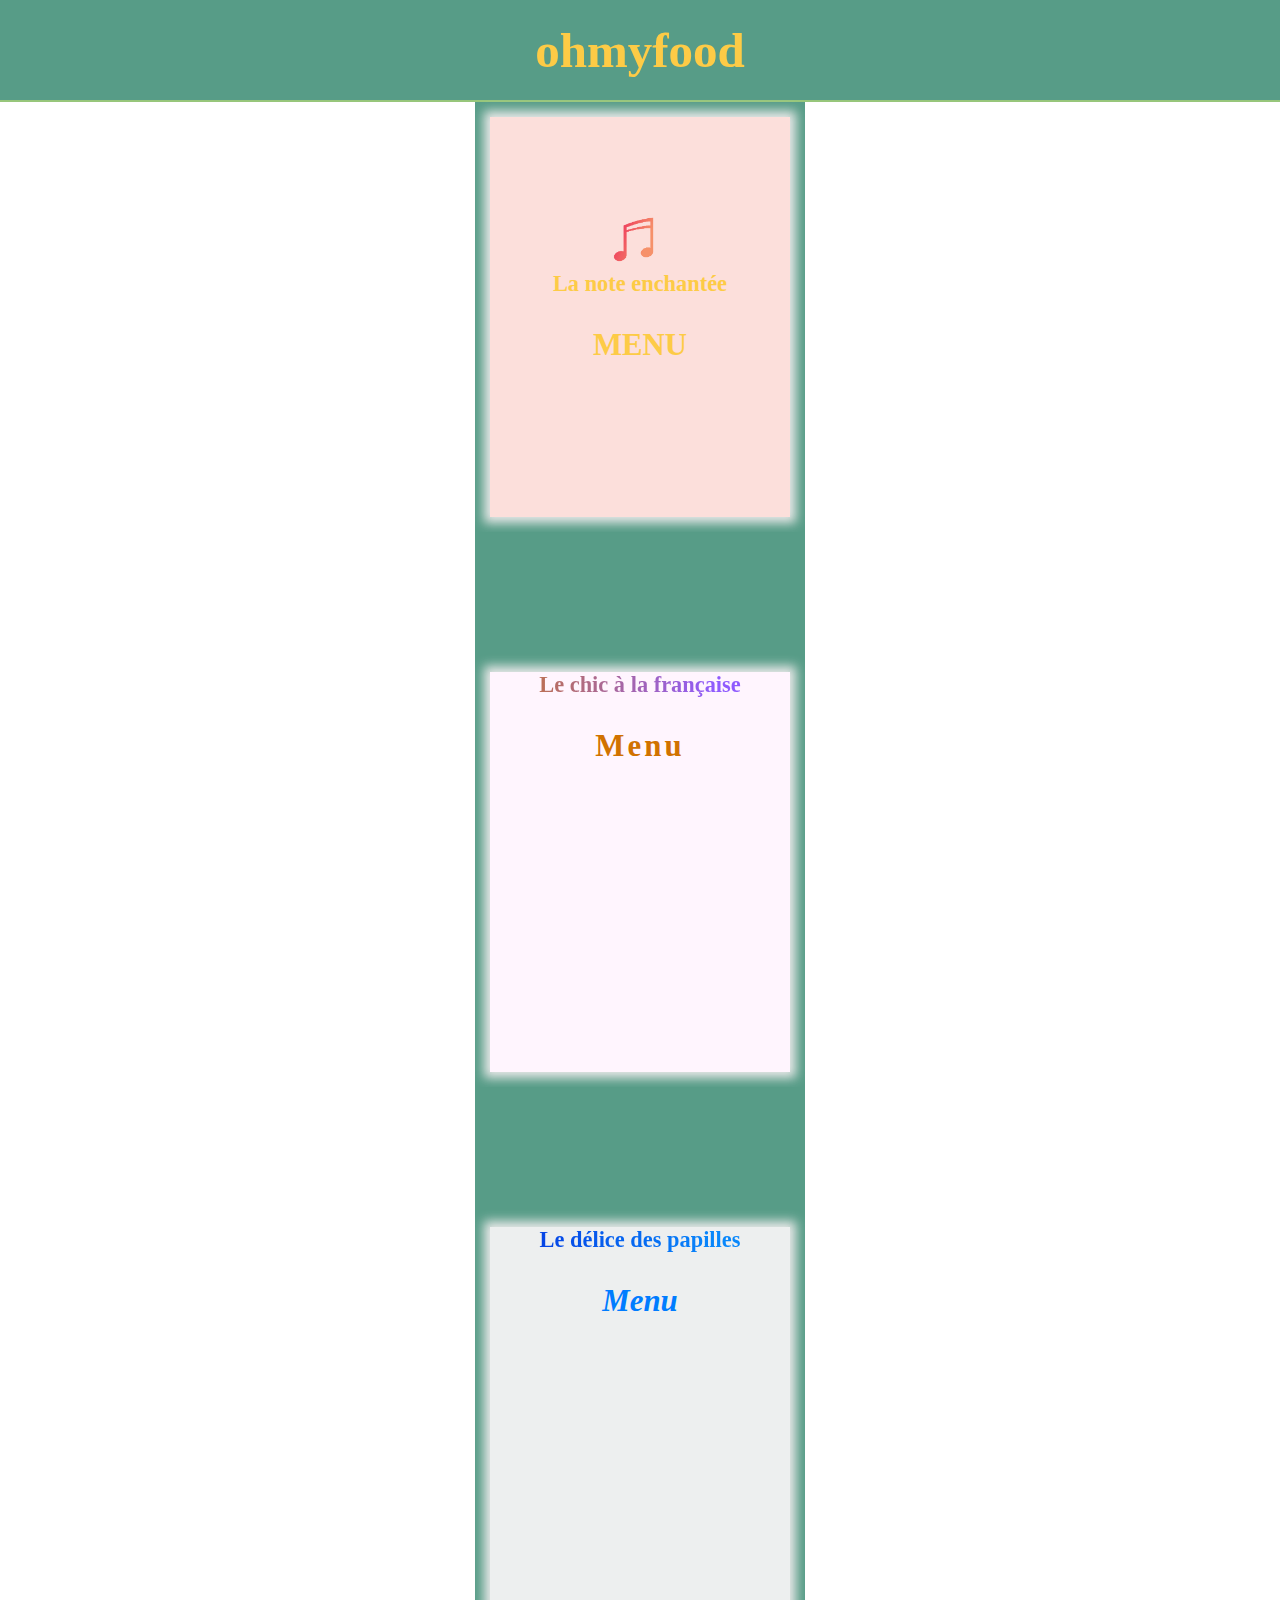
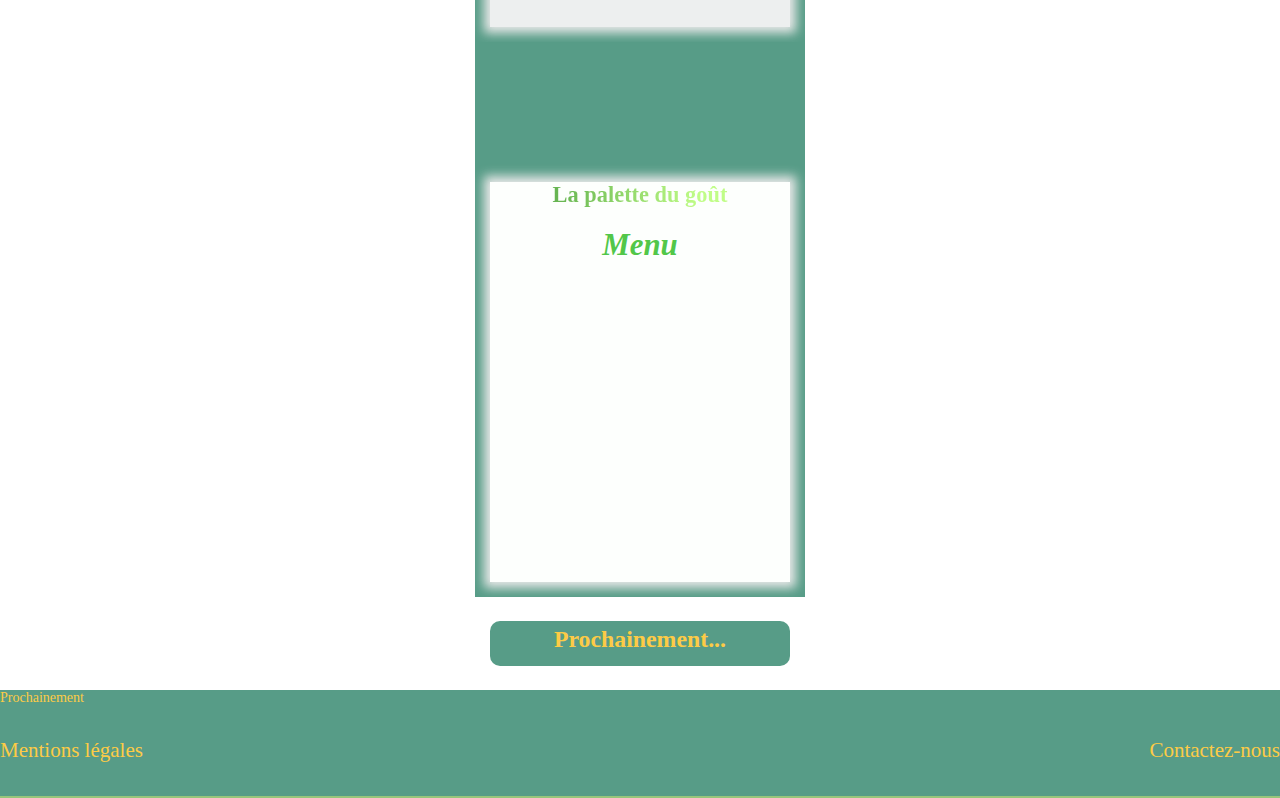
==== index.html @ a249e1d9 "update tag footer" ====
<!DOCTYPE html>

<html lang="fr">

    <head>
        <meta charset="utf-8">
        <meta name="description" content="site de référencement de restaurants Parisiens avec menus">
        <meta name="viewport" content="width=device-width, initial-scale=1.0">

        <title>OhMyFood</title>

        <link rel="stylesheet" href="https://cdnjs.cloudflare.com/ajax/libs/font-awesome/5.13.0/css/all.min.css">
        <link rel="stylesheet" href="css/style.css" />

    </head>

    <body>

        <header>
            <h1><a class="link_header_footer" href="index.html">ohmyfood</a></h1>
        </header>

        <main>
            <a class="box1" href="template/menu_lanote.html">
                <section class="menuslanote">
                    <div class="menu_transform">
                        <img class="image-note" src="images/note.png" alt="image d'une note de musique">
                        <h2 class="titlelanote">La note enchantée</h2>
                        <h3 class="title-menulanote">MENU</h3>
                    </div>
                </section>
            </a>

            <a class="box2" href="template/menu_lechicàlafrançaise.html">
                <section class="menuslechic">
                    <div class="menu_transform">
                        <h2 class="titlelechic">Le chic à la française</h2>
                        <h3 class="title-menulechic">Menu</h3>
                    </div>
                </section>
            </a>

            <a class="box3" href="template/menu_ledélicedespapilles.html">
                <section class="menuslesdélices">
                    <div class="menu_transform">
                        <h2 class="titleledélice">Le délice des papilles</h2>
                        <h3 class="title-menuledélice">Menu</h3>
                    </div>
                </section>
            </a>

            <a class="box4" href="template/menu_lapalettedugoût.html">
                <section class="menuslapalette">
                    <div class="menu_transform">
                        <h2 class="titlelapalette">La palette du goût</h2>
                        <h3 class="title-menulapalette">Menu</h3>
                    </div>
                </section>
            </a>


        </main>

        <section class="boxsoon">
            <h3 class="soon">Prochainement...</h3>
        </section>

        <a class="button" href=Prochainement...>Prochainement</a>


        <footer>
            <a class="link_header_footer" href="mentions_legales.html" target="_blank">Mentions légales</a>
            <a class="link_header_footer" href="mailto:contact@ohmyfood.com">Contactez-nous</a>
        </footer>

    </body>
</html>
---- css/style.css ----
html {
    margin: 0;
    padding: 0;
    font-size: .625em;
    font-size: calc(1em * .625);
    background-color: #ffffff;
}

body {
    display: flex;
    flex-direction: column;
    font-size: 1.4em; /* base font-size equivalent Ã  "14px"*/
    margin: 0;
    padding: 0;
}

header,
footer,
a,
.soon {
    background-color: #579c87;
    color: #fdcb46;
    font-family: "Montserrat";
    text-decoration: none;
}

header {
    display: flex;
    flex-direction: row;
    justify-content: center;
    align-items: center;
    border-bottom: #97c67b solid 2px;
    width: 100%;
    height: 100px;
}

h1 {
    font-size: 3.5em;
}

main {
    display: flex;
    flex-direction: column;
    align-items: center;
    text-align: center;
}

.menuslanote {
    box-shadow: 0 0 10px 6px #e8e8e8;
    margin: 15px;
    width: 300px;
    height: 400px;
    background-color: #fcdfdb;
    text-color: black;
    font-family: "Kalam", cursive;
}

.image-note {
    margin-top: 90px;
    width:80px;
    height:60px;
}

.titlelanote {
    margin-top: 0;
    font-family: "Devonshire", cursive;
    font-size: 1.6em;
}

.title-menulanote  {
    font-size: 2.2em;
}

.menuslechic {
    box-shadow: 0 0 10px 6px #e8e8e8;
    margin: 15px;
    width: 300px;
    height: 400px;
    background-color: #fff5fe;
    text-color: #c77412;
}
.titlelechic{
    margin-top: 140px;
    margin-bottom: 20px;
    font-family: "Croissant One", cursive;
    background: linear-gradient(to right, #c77529 0%, #8f5bfe 75%);
    -webkit-background-clip: text;
    -webkit-text-fill-color: transparent;
    font-size: 1.6em;
}

.title-menulechic{
    font-family: "Playfair Display", serif;
    color: #d17200;
    letter-spacing: 0.1em;
    font-size: 2.2em;
}

.menuslesdélices {
    box-shadow: 0 0 10px 6px #e8e8e8;
    margin: 15px;
    width: 300px;
    height: 400px;
    background-color: #edefef;
    text-color: #0887fb;
}

.titleledélice{
    margin-top: 140px;
    margin-bottom: 20px;
    font-family: "Parisienne", cursive;
    background: linear-gradient(to right, #0431df 0%, #0887fb 75%);
    -webkit-background-clip: text;
    -webkit-text-fill-color: transparent;
    font-size: 1.6em;
}

.title-menuledélice{
    font-family: "Patrick Hand", cursive;
    color: #007cff;
    font-style: italic;
    font-size: 2.2em;
}

.menuslapalette{
    margin: 15px;
    box-shadow: 0 0 10px 6px #e8e8e8;
    width: 300px;
    height: 400px;
    background-color: #fdfffd;
    text-color: #72bf56;
}
.titlelapalette{
    margin-top: 140px;
    margin-bottom: 20px;
    font-family: "Kaushan Script", cursive;
    background: linear-gradient(to right, #3d9339 0%, #c0fd87 70%);
    -webkit-background-clip: text;
    -webkit-text-fill-color: transparent;
    font-size: 1.6em;
}

.title-menulapalette{
    font-family: "Patrick Hand", cursive;
    color: #52c749;
    font-style: italic;
    font-size: 2.2em;
    margin-top: 0;
}
.boxsoon{
    display: flex;
    flex-direction: row;
    align-self: center;
}
.soon{
    display: flex;
    flex-direction: column;
    align-items: center;
    padding-top: 5px;
    width: 300px;
    height: 40px;
    border-radius: 10px;
    font-size: 1.7em;
}

footer {
    display: flex;
    justify-content: space-between;
    align-items: center;
    position: static;
    bottom: 0;
    font-size: 1.5em;
    width: 100%;
    height: 10vh;
    border-bottom: #97c67b solid 2px;
}

/*Small devices (landscape phones, 576px and up)
@media screen and (min-width: 576px) {

    main {
        display: flex;
        flex-flow: row wrap;
        flex-direction: row;
        align-items: center;
        justify-content: space-between;
        margin: 20px 400px
    }
}
*/
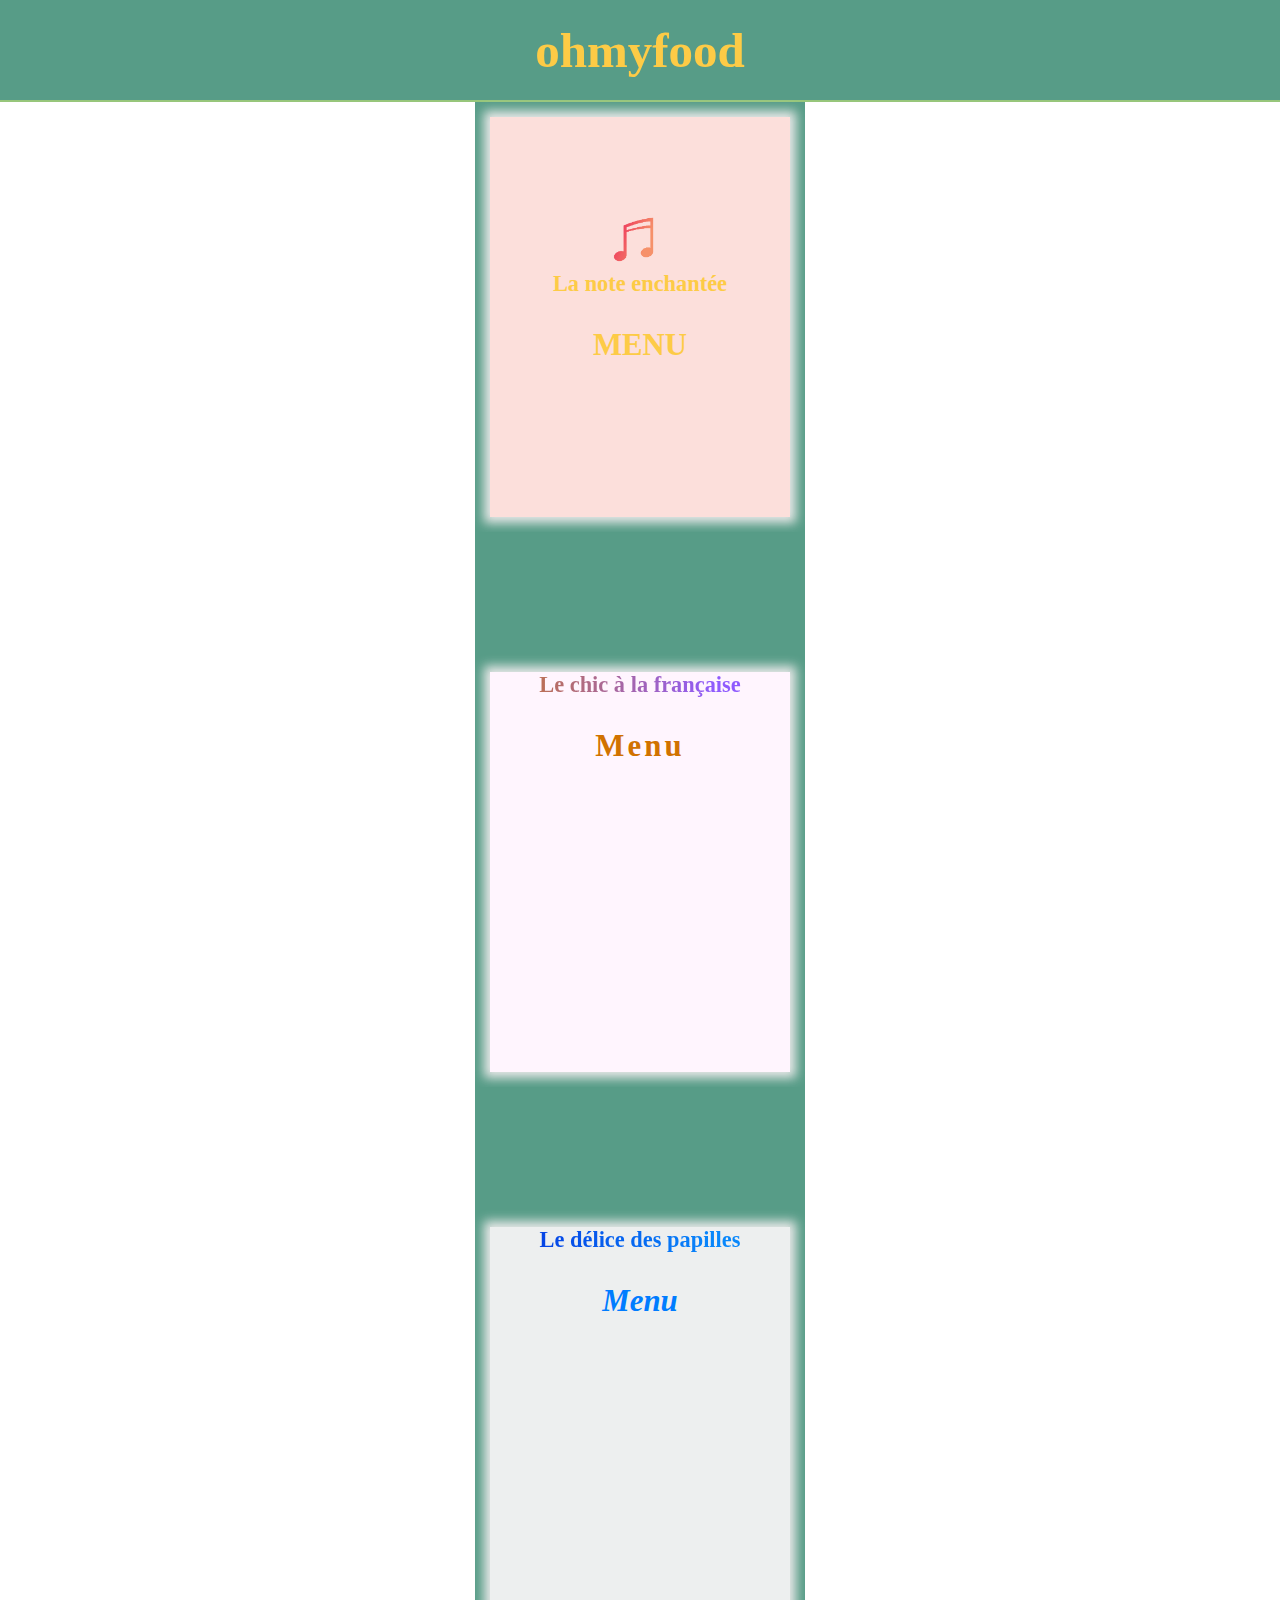
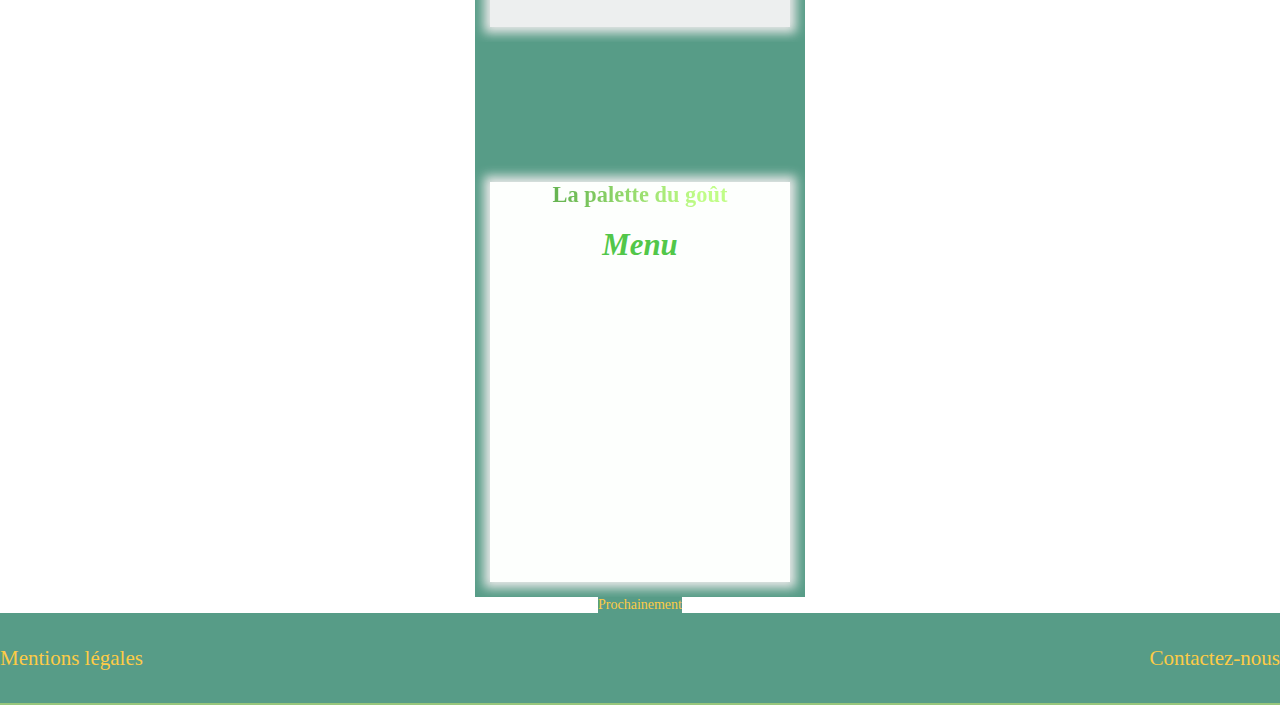
==== commit feccdd1a: "update main" ====
--- a/index.html
+++ b/index.html
@@ -59,14 +59,11 @@
             </a>
 
 
-        </main>
 
-        <section class="boxsoon">
-            <h3 class="soon">Prochainement...</h3>
-        </section>
 
         <a class="button" href=Prochainement...>Prochainement</a>
 
+        </main>
 
         <footer>
             <a class="link_header_footer" href="mentions_legales.html" target="_blank">Mentions légales</a>
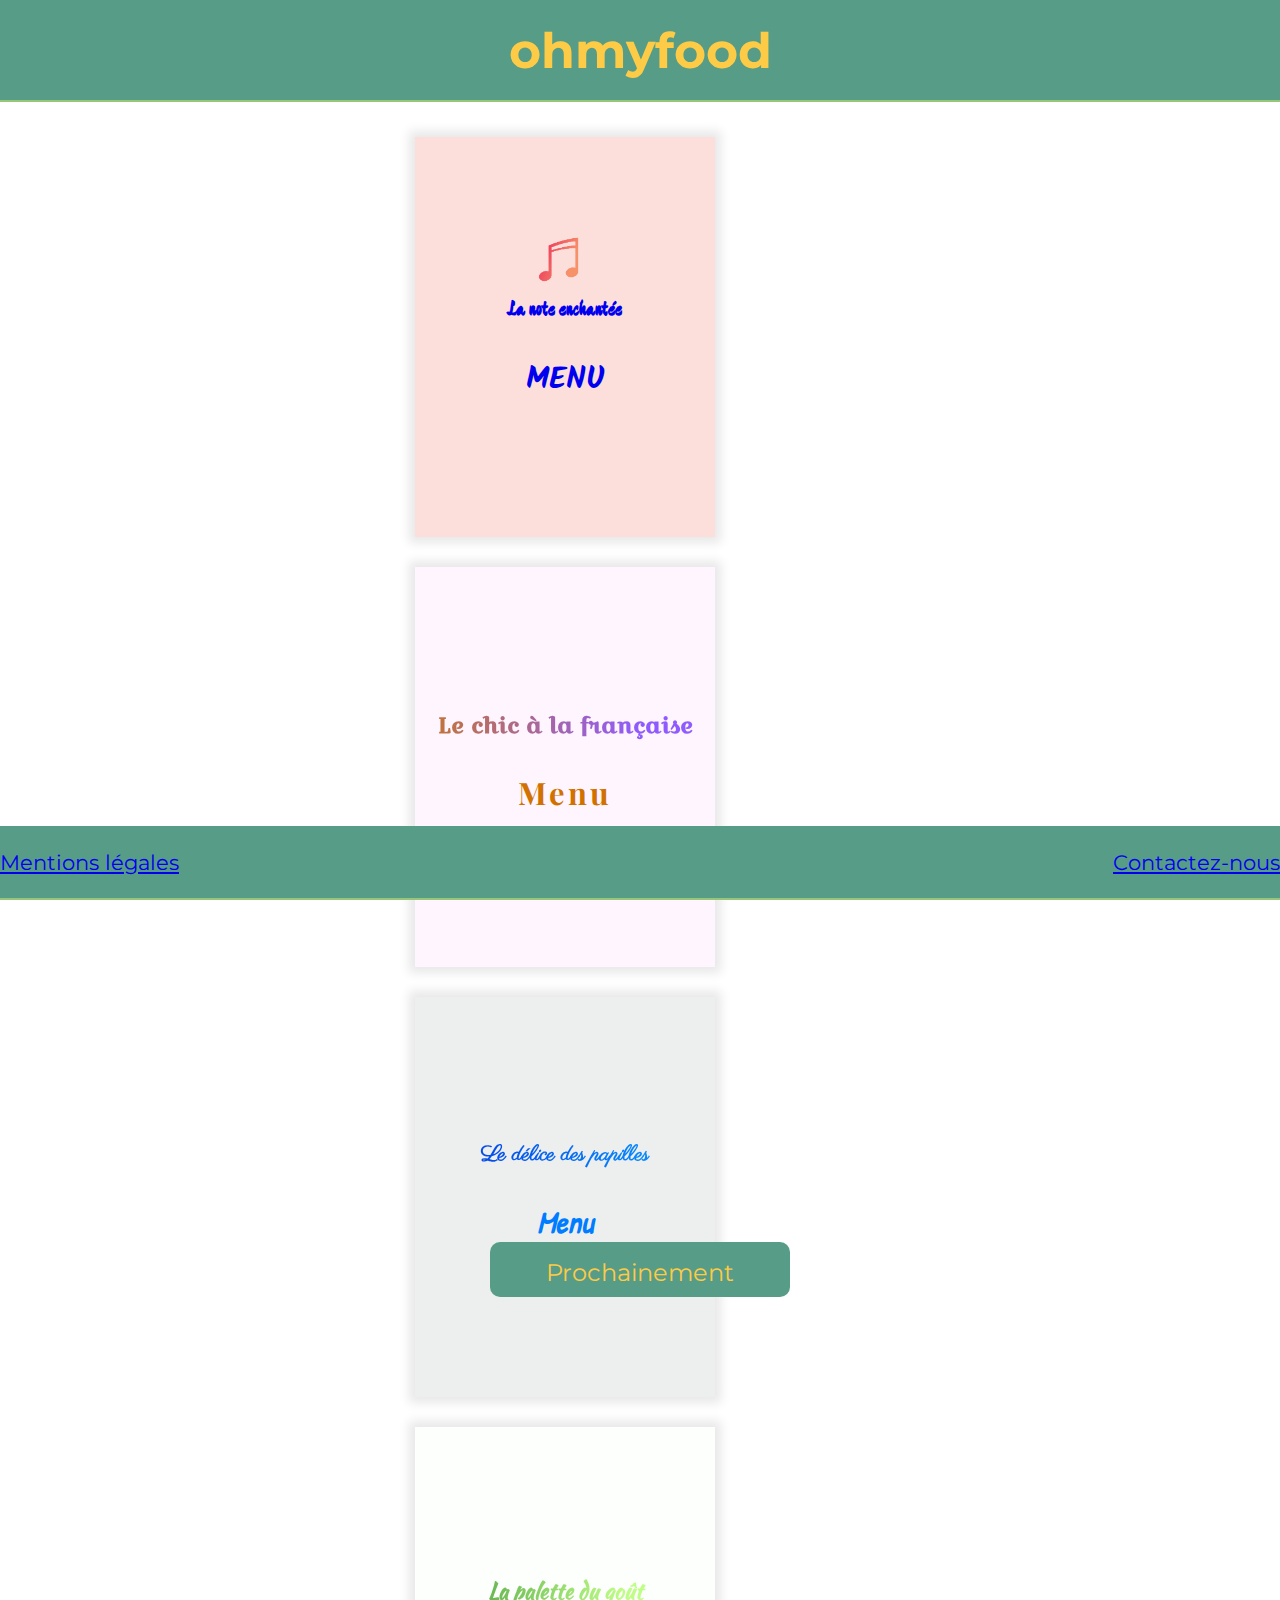
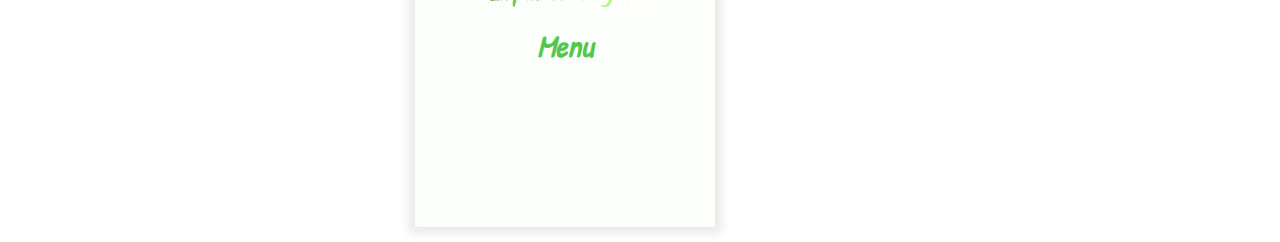
==== commit 27df5671: "update layout index" ====
--- a/index.html
+++ b/index.html
@@ -58,16 +58,13 @@
                 </section>
             </a>
 
-
-
-
-        <a class="button" href=Prochainement...>Prochainement</a>
-
         </main>
 
+            <a class="button" href=Prochainement...>Prochainement</a>
+
         <footer>
-            <a class="link_header_footer" href="mentions_legales.html" target="_blank">Mentions légales</a>
-            <a class="link_header_footer" href="mailto:contact@ohmyfood.com">Contactez-nous</a>
+            <a class="link-footer" href="template/mention_legales.html" target="_blank">Mentions légales</a>
+            <a class="link-footer" href="mailto:contact@ohmyfood.com">Contactez-nous</a>
         </footer>
 
     </body>
--- a/css/style.css
+++ b/css/style.css
@@ -1,3 +1,14 @@
+@import url("https://fonts.googleapis.com/css2?family=Devonshire&display=swap");
+@import url("https://fonts.googleapis.com/css2?family=Itim&display=swap");
+@import url("https://fonts.googleapis.com/css2?family=Padauk:wght@400;700&display=swap");
+@import url("https://fonts.googleapis.com/css2?family=Montserrat:wght@500&display=swap");
+@import url("https://fonts.googleapis.com/css2?family=Croissant+One&display=swap");
+@import url("https://fonts.googleapis.com/css2?family=Playfair+Display:wght@700&display=swap");
+@import url("https://fonts.googleapis.com/css2?family=Parisienne&display=swap");
+@import url("https://fonts.googleapis.com/css2?family=Kaushan+Script&display=swap");
+@import url("https://fonts.googleapis.com/css2?family=Patrick+Hand&display");
+@import url("https://fonts.googleapis.com/css2?family=Kalam:wght@300;400;700&display=swap");
+
 html {
     margin: 0;
     padding: 0;
@@ -16,14 +27,18 @@
 
 header,
 footer,
-a,
-.soon {
+.button {
     background-color: #579c87;
     color: #fdcb46;
     font-family: "Montserrat";
     text-decoration: none;
 }
 
+.link_header_footer{
+    color: #fdcb46;
+    text-decoration: none;
+}
+
 header {
     display: flex;
     flex-direction: row;
@@ -43,28 +58,48 @@
     flex-direction: column;
     align-items: center;
     text-align: center;
-}
-
-.menuslanote {
+    height: 1860px;
+}
+
+.box1,
+.box2,
+.box3,
+.box4{
+    text-decoration: none;
+}
+
+.box1:visited{
+    color: black;
+}
+
+.menuslanote{
     box-shadow: 0 0 10px 6px #e8e8e8;
     margin: 15px;
     width: 300px;
     height: 400px;
     background-color: #fcdfdb;
-    text-color: black;
     font-family: "Kalam", cursive;
+}
+
+.menu_transform:hover{
+    transform: scale(1.1);
+    transition-property: transform, opacity;
+    transition-duration: 500ms;
+    transition-delay: 600ms;
+    transition-timing-function: linear;
+    opacity: 0.5;
 }
 
 .image-note {
     margin-top: 90px;
-    width:80px;
-    height:60px;
-}
+    width: 80px;
+    height: 60px;
+}
+
 
 .titlelanote {
     margin-top: 0;
     font-family: "Devonshire", cursive;
-    font-size: 1.6em;
 }
 
 .title-menulanote  {
@@ -72,6 +107,9 @@
 }
 
 .menuslechic {
+    display: flex;
+    flex-direction: column;
+    justify-content: center;
     box-shadow: 0 0 10px 6px #e8e8e8;
     margin: 15px;
     width: 300px;
@@ -79,9 +117,9 @@
     background-color: #fff5fe;
     text-color: #c77412;
 }
+
 .titlelechic{
-    margin-top: 140px;
-    margin-bottom: 20px;
+
     font-family: "Croissant One", cursive;
     background: linear-gradient(to right, #c77529 0%, #8f5bfe 75%);
     -webkit-background-clip: text;
@@ -97,6 +135,9 @@
 }
 
 .menuslesdélices {
+    display: flex;
+    flex-direction: column;
+    justify-content: center;
     box-shadow: 0 0 10px 6px #e8e8e8;
     margin: 15px;
     width: 300px;
@@ -106,8 +147,7 @@
 }
 
 .titleledélice{
-    margin-top: 140px;
-    margin-bottom: 20px;
+
     font-family: "Parisienne", cursive;
     background: linear-gradient(to right, #0431df 0%, #0887fb 75%);
     -webkit-background-clip: text;
@@ -123,6 +163,9 @@
 }
 
 .menuslapalette{
+    display: flex;
+    flex-direction: column;
+    justify-content: center;
     margin: 15px;
     box-shadow: 0 0 10px 6px #e8e8e8;
     width: 300px;
@@ -131,8 +174,7 @@
     text-color: #72bf56;
 }
 .titlelapalette{
-    margin-top: 140px;
-    margin-bottom: 20px;
+
     font-family: "Kaushan Script", cursive;
     background: linear-gradient(to right, #3d9339 0%, #c0fd87 70%);
     -webkit-background-clip: text;
@@ -147,35 +189,89 @@
     font-size: 2.2em;
     margin-top: 0;
 }
-.boxsoon{
+
+.button{
     display: flex;
     flex-direction: row;
     align-self: center;
-}
-.soon{
-    display: flex;
-    flex-direction: column;
     align-items: center;
+    justify-content: center;
     padding-top: 5px;
     width: 300px;
-    height: 40px;
+    height: 50px;
     border-radius: 10px;
     font-size: 1.7em;
 }
 
+.button:after {
+    animation: dotty steps(1,end) 1s infinite;
+    content: '';
+}
+
+@keyframes dotty {
+    0%   { content: ''; }
+    25%  { content: '.'; }
+    50%  { content: '..'; }
+    75%  { content: '...'; }
+    100% { content: ''; }
+}
+
 footer {
     display: flex;
     justify-content: space-between;
     align-items: center;
-    position: static;
+    position: fixed;
+    right: 0;
+    left: 0;
     bottom: 0;
     font-size: 1.5em;
     width: 100%;
-    height: 10vh;
+    height: 8vh;
     border-bottom: #97c67b solid 2px;
 }
 
-/*Small devices (landscape phones, 576px and up)
+footer a:hover {
+    animation: wiggle 1s;
+    animation-iteration-count: infinite;
+}
+
+@keyframes wiggle {
+    0% {
+        transform: translate(1px, 1px) rotate(0deg);
+    }
+    10% {
+        transform: translate(-1px, -2px) rotate(-1deg);
+    }
+    20% {
+        transform: translate(-3px, 0px) rotate(1deg);
+    }
+    30% {
+        transform: translate(3px, 2px) rotate(0deg);
+    }
+    40% {
+        transform: translate(1px, -1px) rotate(1deg);
+    }
+    50% {
+        transform: translate(-1px, 2px) rotate(-1deg);
+    }
+    60% {
+        transform: translate(-3px, 1px) rotate(0deg);
+    }
+    70% {
+        transform: translate(3px, 1px) rotate(-1deg);
+    }
+    80% {
+        transform: translate(-1px, -1px) rotate(1deg);
+    }
+    90% {
+        transform: translate(1px, 2px) rotate(0deg);
+    }
+    100% {
+        transform: translate(1px, -2px) rotate(-1deg);
+    }
+}
+
+/*Small devices (landscape phones, 576px and up)*/
 @media screen and (min-width: 576px) {
 
     main {
@@ -184,7 +280,21 @@
         flex-direction: row;
         align-items: center;
         justify-content: space-between;
-        margin: 20px 400px
-    }
-}
-*/+        margin: 20px 400px;
+        height: 1100px;
+    }
+    .button{
+        display: flex;
+
+        align-self: center;
+        align-items: center;
+        justify-content: center;
+        padding-top: 5px;
+        width: 300px;
+        height: 50px;
+        border-radius: 10px;
+        font-size: 1.7em;
+    }
+
+
+}
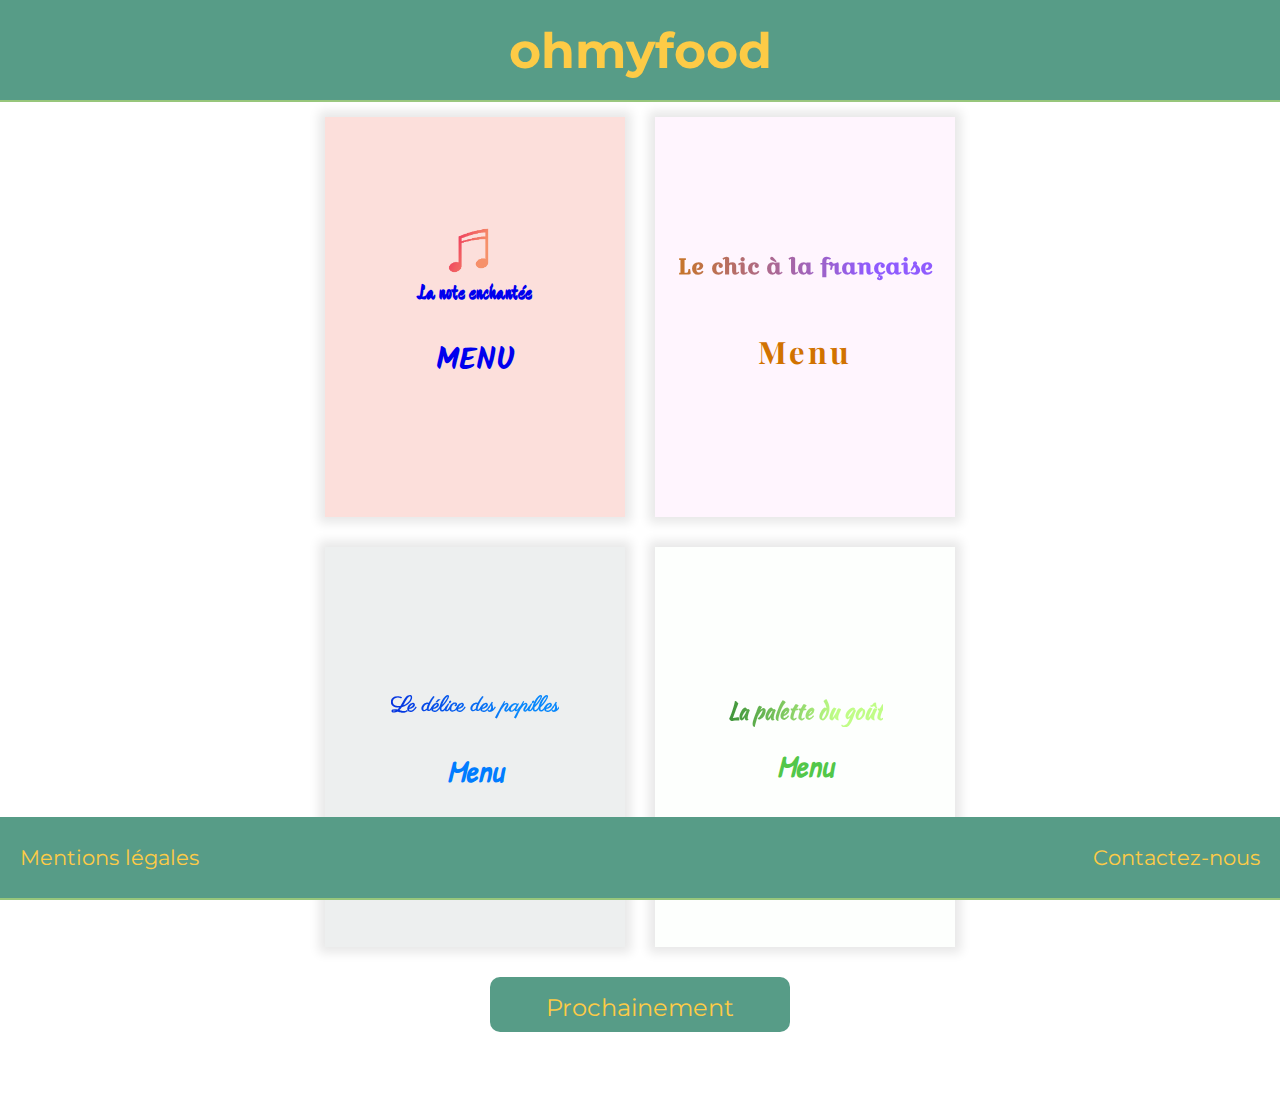
==== commit 6a197fe6: "update index" ====
--- a/index.html
+++ b/index.html
@@ -41,10 +41,10 @@
             </a>
 
             <a class="box3" href="template/menu_ledélicedespapilles.html">
-                <section class="menuslesdélices">
+                <section class="menuslesdelices">
                     <div class="menu_transform">
-                        <h2 class="titleledélice">Le délice des papilles</h2>
-                        <h3 class="title-menuledélice">Menu</h3>
+                        <h2 class="titleledelice">Le délice des papilles</h2>
+                        <h3 class="title-menuledelice">Menu</h3>
                     </div>
                 </section>
             </a>
--- a/css/style.css
+++ b/css/style.css
@@ -9,7 +9,7 @@
 @import url("https://fonts.googleapis.com/css2?family=Patrick+Hand&display");
 @import url("https://fonts.googleapis.com/css2?family=Kalam:wght@300;400;700&display=swap");
 
-html {
+html{
     margin: 0;
     padding: 0;
     font-size: .625em;
@@ -17,21 +17,25 @@
     background-color: #ffffff;
 }
 
-body {
+body{
     display: flex;
     flex-direction: column;
     font-size: 1.4em; /* base font-size equivalent Ã  "14px"*/
     margin: 0;
+    margin-bottom: 80px;
     padding: 0;
 }
+
+/*first page*/
 
 header,
 footer,
-.button {
+.button{
     background-color: #579c87;
     color: #fdcb46;
     font-family: "Montserrat";
     text-decoration: none;
+    width: auto;
 }
 
 .link_header_footer{
@@ -39,7 +43,7 @@
     text-decoration: none;
 }
 
-header {
+header{
     display: flex;
     flex-direction: row;
     justify-content: center;
@@ -49,16 +53,15 @@
     height: 100px;
 }
 
-h1 {
+h1{
     font-size: 3.5em;
 }
 
-main {
+main{
     display: flex;
     flex-direction: column;
     align-items: center;
     text-align: center;
-    height: 1860px;
 }
 
 .box1,
@@ -90,23 +93,35 @@
     opacity: 0.5;
 }
 
-.image-note {
-    margin-top: 90px;
+.menu_transform{
+    height: 100%;
+    display: flex;
+    flex-direction: column;
+    justify-content: center;
+    align-items: center;
+    transition-property: transform, opacity;
+    transition-duration: 500ms;
+    transition-delay: 600ms;
+    transition-timing-function: linear;
+}
+
+.image-note{
+    margin-top: 0;
     width: 80px;
     height: 60px;
 }
 
-
-.titlelanote {
+.titlelanote{
     margin-top: 0;
     font-family: "Devonshire", cursive;
 }
 
-.title-menulanote  {
+.title-menulanote{
     font-size: 2.2em;
-}
-
-.menuslechic {
+    margin-top: 10px;
+}
+
+.menuslechic{
     display: flex;
     flex-direction: column;
     justify-content: center;
@@ -115,11 +130,10 @@
     width: 300px;
     height: 400px;
     background-color: #fff5fe;
-    text-color: #c77412;
+    color: #c77412;
 }
 
 .titlelechic{
-
     font-family: "Croissant One", cursive;
     background: linear-gradient(to right, #c77529 0%, #8f5bfe 75%);
     -webkit-background-clip: text;
@@ -134,7 +148,7 @@
     font-size: 2.2em;
 }
 
-.menuslesdélices {
+.menuslesdelices{
     display: flex;
     flex-direction: column;
     justify-content: center;
@@ -143,11 +157,10 @@
     width: 300px;
     height: 400px;
     background-color: #edefef;
-    text-color: #0887fb;
-}
-
-.titleledélice{
-
+    color: #0887fb;
+}
+
+.titleledelice{
     font-family: "Parisienne", cursive;
     background: linear-gradient(to right, #0431df 0%, #0887fb 75%);
     -webkit-background-clip: text;
@@ -155,11 +168,12 @@
     font-size: 1.6em;
 }
 
-.title-menuledélice{
+.title-menuledelice{
     font-family: "Patrick Hand", cursive;
     color: #007cff;
     font-style: italic;
     font-size: 2.2em;
+    margin-top: 10px;
 }
 
 .menuslapalette{
@@ -171,10 +185,9 @@
     width: 300px;
     height: 400px;
     background-color: #fdfffd;
-    text-color: #72bf56;
+    color: #72bf56;
 }
 .titlelapalette{
-
     font-family: "Kaushan Script", cursive;
     background: linear-gradient(to right, #3d9339 0%, #c0fd87 70%);
     -webkit-background-clip: text;
@@ -201,14 +214,15 @@
     height: 50px;
     border-radius: 10px;
     font-size: 1.7em;
-}
-
-.button:after {
+    margin-top: 15px;
+}
+
+.button:after{
     animation: dotty steps(1,end) 1s infinite;
     content: '';
 }
 
-@keyframes dotty {
+@keyframes dotty{
     0%   { content: ''; }
     25%  { content: '.'; }
     50%  { content: '..'; }
@@ -216,7 +230,7 @@
     100% { content: ''; }
 }
 
-footer {
+footer{
     display: flex;
     justify-content: space-between;
     align-items: center;
@@ -224,18 +238,26 @@
     right: 0;
     left: 0;
     bottom: 0;
-    font-size: 1.5em;
+    font-size: 1.2em;
     width: 100%;
-    height: 8vh;
+    height: 9vh;
     border-bottom: #97c67b solid 2px;
 }
 
-footer a:hover {
+footer a:hover{
     animation: wiggle 1s;
     animation-iteration-count: infinite;
 }
 
-@keyframes wiggle {
+.link-footer:first-child{
+    margin-left: 20px;
+}
+
+.link-footer:last-child{
+    margin-right: 20px;
+}
+
+@keyframes wiggle{
     0% {
         transform: translate(1px, 1px) rotate(0deg);
     }
@@ -271,30 +293,493 @@
     }
 }
 
+.principal-title{
+    text-decoration: none;
+    color:#fdcb46 ;
+}
+
+.link-footer{
+    text-decoration: none;
+    color:#fdcb46 ;
+}
+
+/*menu la note*/
+
+.layout-main-menu-lanote{
+    display: flex;
+    flex-direction: column;
+    background-color: white;
+    font-family: "Kalam", cursive;
+}
+
+.layout-article-lanote{
+    margin-top: 100px;
+    margin-bottom: 100px;
+    width: 80%;
+    height: 60%;
+    background-color: #fcdfdb;
+    box-shadow: 0 0 10px 6px #e8e8e8;
+}
+
+.header-secondary{
+    max-height: 100%;
+    max-width: 100%;
+    font-family: "Kalam", cursive;
+    background-color: transparent;
+    text-decoration: none;
+    border-bottom: none;
+    color: black;
+}
+
+ul{
+    margin-bottom: 50px;
+    list-style: none;
+    padding-left: 0;
+}
+
+li{
+    align-items: flex-start;
+}
+
+.size-line{
+    max-height: 100%;
+    max-width: 100%;
+}
+
+.image-note-1{
+    margin-top: 50px;
+    width: 120px;
+    height: 90px;
+}
+
+.h2-lanote{
+    font-size: 1.6em;
+    margin-top: 0;
+}
+
+h3{
+    font-size: 0.9em;
+    margin-left: 30px;
+    margin-right: 30px;
+}
+
+.h3-1,
+.h3-2,
+.h3-3{
+    font-weight: bold;
+    background: linear-gradient(to top, #000000 2px, transparent 2px) no-repeat;
+    background-size: 0 100%;
+    transition: background-size 1s;
+    font-size: 0.9em;
+}
+
+.h3-1:hover,
+.h3-2:hover,
+.h3-3:hover{
+    background-size: 100% 100%;
+}
+
+.h3-1{
+    margin-left: 65px;
+    margin-right: 65px;
+}
+
+.h3-3{
+    margin-left: 10px;
+    margin-right: 10px;
+}
+
+.footer-menu-lanote{
+    display: flex;
+    justify-content: center;
+    margin: 40px 0 40px 0;
+}
+
+.image-note-2{
+    margin-top: 0;
+    width: 80px;
+    height: 60px;
+}
+
+.p-lanote{
+    margin-bottom: 0;
+    font-size: 1.6em;
+    font-weight: bold;
+}
+
+/*menu le chic*/
+
+.layout-main-menu-lechic{
+    display: flex;
+    flex-direction: column;
+    font-family: "Croissant One", cursive;
+    background-color: white;
+}
+
+.layout-article-lechic{
+    margin-top: 100px;
+    margin-bottom: 100px;
+    width: 70%;
+    height: 60%;
+    background-color: #fff5fe;
+    box-shadow: 0 0 10px 6px #e8e8e8;
+}
+
+.h2-lechic{
+    background: linear-gradient(to right, #c77529 0%, #8f5bfe 95%);
+    -webkit-background-clip: text;
+    -webkit-text-fill-color: transparent;
+    font-size: 1.8em;
+    margin: 80px 0 50px 0;
+}
+
+.h3-starter-lechic{
+    color: #c77529 ;
+    margin-left: 5px;
+    margin-right: 5px;
+}
+
+.color-texte-starter{
+    color: #c77529;
+    font-size: 0.8em;
+    margin-bottom: 50px;
+}
+
+.h3-maincourse-lechic{
+    color: #a56799;
+    margin-left: 25px;
+    margin-right: 25px;
+}
+
+.color-texte-maincourse{
+    color: #a56799;
+    font-size: 0.8em;
+    margin-bottom: 50px;
+}
+
+.h3-desert-lechic{
+    color: #a68bdf;
+    margin-left: 20px;
+    margin-right: 20px;
+}
+.h3-starter-lechic,
+.h3-maincourse-lechic,
+.h3-desert-lechic{
+    font-weight: bold;
+    background: linear-gradient(to top, #000000 2px, transparent 2px) no-repeat;
+    background-size: 0 100%;
+    transition: background-size 1s;
+    font-size: 1em;
+}
+
+.h3-starter-lechic:hover,
+.h3-maincourse-lechic:hover,
+.h3-desert-lechic:hover{
+    background-size: 100% 100%;
+}
+
+.color-texte-desert{
+    color: #a68bdf;
+    font-size: 0.8em;
+    margin-bottom: 50px;
+}
+
+.margin-desert{
+    margin-bottom: 70px;
+}
+
+/*la palette*/
+
+.layout-main-menu-lapalette{
+    display: flex;
+    flex-direction: column;
+    font-family: "Kaushan Script", cursive;
+    background-color: white;
+}
+
+.layout-article-lapalette{
+    margin-top: 100px;
+    margin-bottom: 100px;
+    width: 70%;
+    height: 60%;
+    box-shadow: 0 0 10px 6px #e8e8e8;
+}
+
+.h2-lapalette{
+    font-family: "Kaushan Script", cursive;
+    background: linear-gradient(to right, #3d9339 0%, #c0fd87 70%);
+    -webkit-background-clip: text;
+    -webkit-text-fill-color: transparent;
+    font-size: 2.8em;
+    margin: 80px 0 50px 0;
+}
+
+.h3-lapalette-1{
+    color: black;
+    font-size: 0.9em;
+    margin-right: 60px;
+    margin-left: 60px;
+}
+
+.h3-lapalette-2{
+    color: black;
+    font-size: 0.9em;
+    margin-right: 20px;
+    margin-left: 20px;
+}
+
+.h3-lapalette-3{
+    color: black;
+    font-size: 0.9em;
+    margin-right: 5px;
+    margin-left: 5px;
+}
+
+.h3-lapalette-1,
+.h3-lapalette-2,
+.h3-lapalette-3{
+    font-weight: bold;
+    background: linear-gradient(to top, #000000 2px, transparent 2px) no-repeat;
+    background-size: 0 100%;
+    transition: background-size 1s;
+    font-size: 1em;
+}
+
+.h3-lapalette-1:hover,
+.h3-lapalette-2:hover,
+.h3-lapalette-3:hover{
+    background-size: 100% 100%;
+}
+
+.texte-lapalette{
+    font-size: 0.8em;
+    margin-bottom: 50px;
+}
+
+.margin-desert{
+    margin-bottom: 70px;
+}
+
+/*le delice des papilles*/
+
+.layout-main-menu-ledelice{
+    display: flex;
+    flex-direction: column;
+    font-family: "Patrick Hand", cursive;
+    background-color: white;
+}
+
+.layout-article-ledelice {
+    margin-top: 100px;
+    margin-bottom: 100px;
+    width: 70%;
+    height: 60%;
+    background-color: #edefef;
+    box-shadow: 0 0 10px 6px #e8e8e8;
+}
+
+.h2-ledelice{
+    font-family: "Parisienne", cursive;
+    background: linear-gradient(to right, #0431df 0%, #0887fb 75%);
+    -webkit-background-clip: text;
+    -webkit-text-fill-color: transparent;
+    font-size: 2.8em;
+    margin: 80px 0 50px 0;
+}
+
+.margin-desert{
+    margin-bottom: 70px;
+}
+
+.h3-ledelice{
+    font-weight: bold;
+    background: linear-gradient(to top, #000000 2px, transparent 2px) no-repeat;
+    background-size: 0 100%;
+    transition: background-size 1s;
+    font-size: 1em;
+}
+
+.h3-ledelice:hover{
+    background-size: 100% 100%;
+}
+
+.texte-ledelice {
+    font-size: 0.8em;
+    margin-bottom: 50px;
+}
+
+/*mention legales*/
+.main-mentions-layout{
+    display: flex;
+    flex-direction: column;
+    margin: 20px;
+    margin-bottom: 50px;
+    padding: 0;
+}
+
 /*Small devices (landscape phones, 576px and up)*/
 @media screen and (min-width: 576px) {
 
-    main {
+    /*index*/
+
+    main{
+        display: grid;
+        justify-content: center;
+        grid-template-columns: 330px 330px;
+        grid-template-rows: 430px 430px;
+    }
+
+    /*la note*/
+
+    .layout-article-lanote{
+        width: 70%;
+    }
+
+    /*lechic*/
+    .h3-1,
+    .h3-2,
+    .h3-3{
+        font-size: 1.2em;
+    }
+
+    .h3-starter-lechic{
+        font-size: 1.5em;
+    }
+
+    .color-texte-starter{
+        font-size: 1em;
+    }
+
+    .h3-maincourse-lechic{
+        font-size: 1.5em;
+    }
+
+    .color-texte-maincourse{
+        font-size: 1em;
+    }
+
+    .h3-desert-lechic{
+        font-size: 1.5em;
+    }
+
+    .color-texte-desert{
+        font-size: 1em;
+    }
+
+    /*la palette*/
+
+    .h3-lapalette-1{
+        font-size: 1.5em;
+    }
+
+    .h3-lapalette-2{
+        font-size: 1.5em;
+    }
+
+    .h3-lapalette-3{
+        font-size: 1.5em;
+    }
+
+    .texte-lapalette{
+        font-size: 1em;
+    }
+
+    /*le delice des papilles*/
+
+    .h3-ledelice{
+        font-size: 1.5em;
+    }
+
+    .texte-ledelice{
+        font-size: 1em;
+    }
+
+    /* organisation des listes en mode plein ecran*/
+
+    .list-organisation{
         display: flex;
-        flex-flow: row wrap;
         flex-direction: row;
-        align-items: center;
         justify-content: space-between;
-        margin: 20px 400px;
-        height: 1100px;
-    }
-    .button{
-        display: flex;
-
-        align-self: center;
-        align-items: center;
-        justify-content: center;
-        padding-top: 5px;
-        width: 300px;
-        height: 50px;
-        border-radius: 10px;
-        font-size: 1.7em;
-    }
-
-
-}
+        margin-left: 110px;
+        margin-right:110px;
+    }
+
+    footer{
+        font-size: 1.5em;
+    }
+}
+/*Small devices (landscape phones, 768px and up)*/
+@media screen and (min-width: 768px) {/*lechic*/
+
+    /*la note*/
+    .h2-lanote{
+        font-size: 2.4em;
+    }
+    /* le chic */
+
+    .h2-lechic{
+        font-size: 2.8em;
+    }
+
+    .h3-1,
+    .h3-2,
+    .h3-3{
+        font-size: 1.6em;
+    }
+    
+    .h3-starter-lechic{
+        font-size: 1.8em;
+    }
+
+    .color-texte-starter{
+        font-size: 1.2em;
+    }
+
+    .h3-maincourse-lechic{
+        font-size: 1.8em;
+    }
+
+    .color-texte-maincourse{
+        font-size: 1.2em;
+    }
+
+    .h3-desert-lechic{
+        font-size: 1.8em;
+    }
+
+    .color-texte-desert{
+        font-size: 1.2em;
+    }
+
+    /*la palette*/
+
+    .h3-lapalette-1{
+        font-size: 1.8em;
+    }
+
+    .h3-lapalette-2{
+        font-size: 1.8em;
+    }
+
+    .h3-lapalette-3{
+        font-size: 1.8em;
+    }
+
+    .texte-lapalette{
+        font-size: 1.5em;
+    }
+
+    .texte-ledelice{
+        font-size: 1em;
+    }
+
+
+}
+/*Small devices (landscape phones, 1200px and up)*/
+@media screen and (min-width: 1200px) {
+
+    .list-organisation{
+    margin-left: 150px;
+    margin-right:150px;
+    }
+}
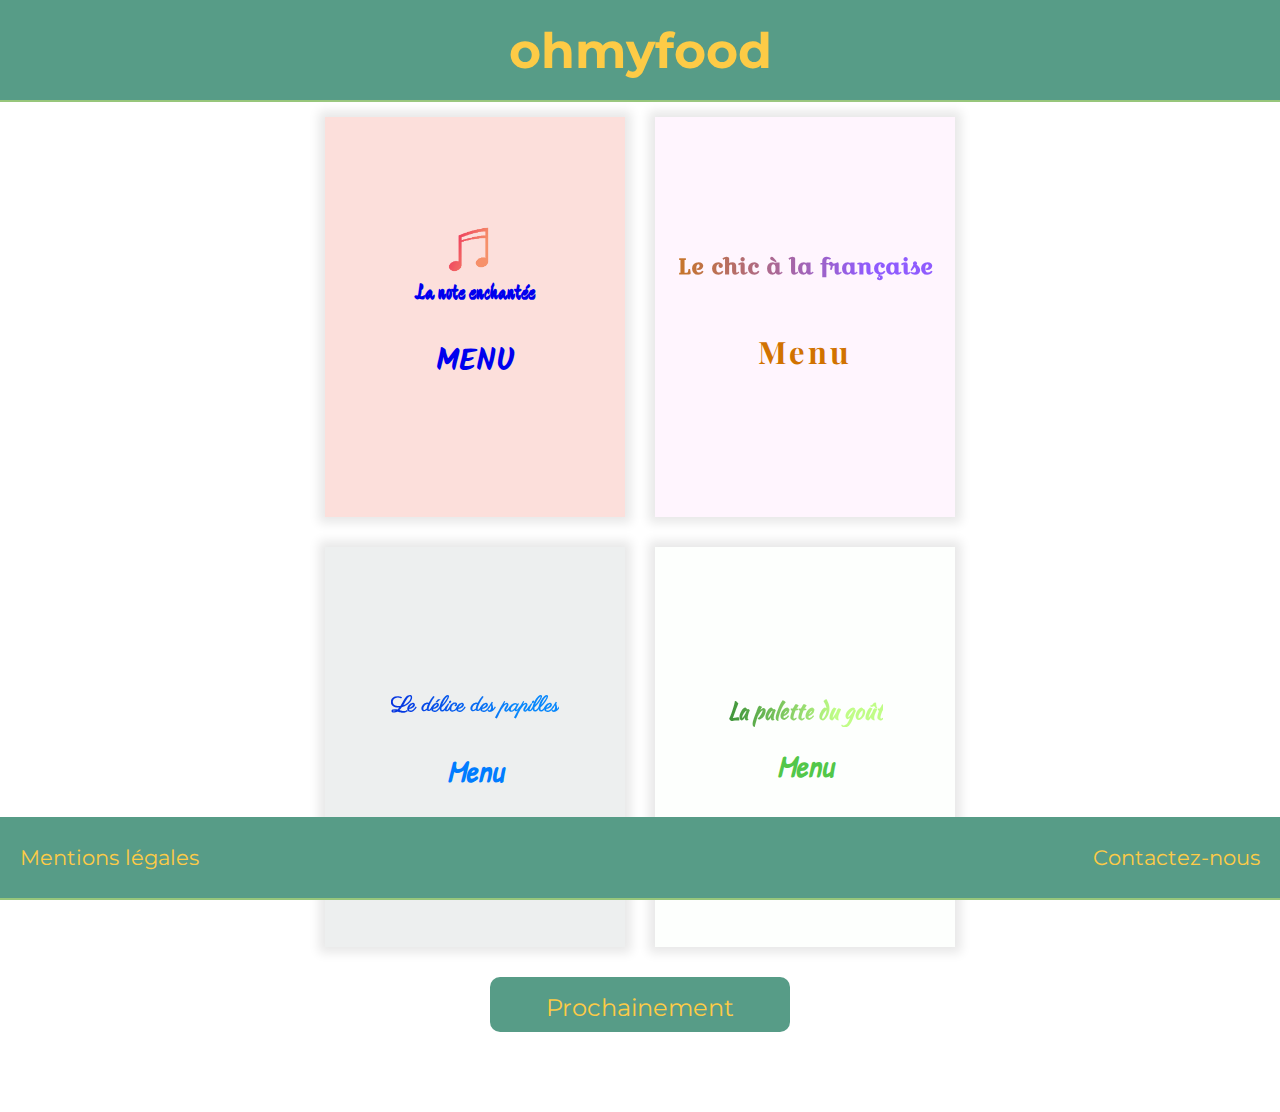
==== commit 1f07be18: "update font size restaurant name" ====
--- a/index.html
+++ b/index.html
@@ -12,6 +12,8 @@
         <link rel="stylesheet" href="https://cdnjs.cloudflare.com/ajax/libs/font-awesome/5.13.0/css/all.min.css">
         <link rel="stylesheet" href="css/style.css" />
 
+        <link href="https://fonts.googleapis.com/css2?family=Croissant+One&family=Devonshire&family=Itim&family=Kalam:wght@300;400&family=Kaushan+Script&family=Montserrat:wght@500&family=Mulish:wght@200&family=Padauk:wght@400;700&family=Parisienne&family=Patrick+Hand&family=Playfair+Display:wght@400;700&display=swap" rel="stylesheet">
+
     </head>
 
     <body>
@@ -25,8 +27,8 @@
                 <section class="menuslanote">
                     <div class="menu_transform">
                         <img class="image-note" src="images/note.png" alt="image d'une note de musique">
-                        <h2 class="titlelanote">La note enchantée</h2>
-                        <h3 class="title-menulanote">MENU</h3>
+                        <h2 class="titlelanote size-restaurant-name">La note enchantée</h2>
+                        <h3 class="title-menulanote size-title-menu">MENU</h3>
                     </div>
                 </section>
             </a>
@@ -34,8 +36,8 @@
             <a class="box2" href="template/menu_lechicàlafrançaise.html">
                 <section class="menuslechic">
                     <div class="menu_transform">
-                        <h2 class="titlelechic">Le chic à la française</h2>
-                        <h3 class="title-menulechic">Menu</h3>
+                        <h2 class="titlelechic size-restaurant-name">Le chic à la française</h2>
+                        <h3 class="title-menulechic size-title-menu">Menu</h3>
                     </div>
                 </section>
             </a>
@@ -43,8 +45,8 @@
             <a class="box3" href="template/menu_ledélicedespapilles.html">
                 <section class="menuslesdelices">
                     <div class="menu_transform">
-                        <h2 class="titleledelice">Le délice des papilles</h2>
-                        <h3 class="title-menuledelice">Menu</h3>
+                        <h2 class="titleledelice size-restaurant-name">Le délice des papilles</h2>
+                        <h3 class="title-menuledelice size-title-menu">Menu</h3>
                     </div>
                 </section>
             </a>
@@ -52,8 +54,8 @@
             <a class="box4" href="template/menu_lapalettedugoût.html">
                 <section class="menuslapalette">
                     <div class="menu_transform">
-                        <h2 class="titlelapalette">La palette du goût</h2>
-                        <h3 class="title-menulapalette">Menu</h3>
+                        <h2 class="titlelapalette size-restaurant-name">La palette du goût</h2>
+                        <h3 class="title-menulapalette size-title-menu">Menu</h3>
                     </div>
                 </section>
             </a>
--- a/css/style.css
+++ b/css/style.css
@@ -1,4 +1,4 @@
-@import url("https://fonts.googleapis.com/css2?family=Devonshire&display=swap");
+/*@import url("https://fonts.googleapis.com/css2?family=Devonshire&display=swap");
 @import url("https://fonts.googleapis.com/css2?family=Itim&display=swap");
 @import url("https://fonts.googleapis.com/css2?family=Padauk:wght@400;700&display=swap");
 @import url("https://fonts.googleapis.com/css2?family=Montserrat:wght@500&display=swap");
@@ -7,9 +7,53 @@
 @import url("https://fonts.googleapis.com/css2?family=Parisienne&display=swap");
 @import url("https://fonts.googleapis.com/css2?family=Kaushan+Script&display=swap");
 @import url("https://fonts.googleapis.com/css2?family=Patrick+Hand&display");
-@import url("https://fonts.googleapis.com/css2?family=Kalam:wght@300;400;700&display=swap");
-
-html{
+@import url("https://fonts.googleapis.com/css2?family=Kalam:wght@300;400;700&display=swap");*/
+
+@keyframes dotty{
+    0%   { content: ''; }
+    25%  { content: '.'; }
+    50%  { content: '..'; }
+    75%  { content: '...'; }
+    100% { content: ''; }
+}
+
+@keyframes wiggle{
+    0% {
+        transform: translate(1px, 1px) rotate(0deg);
+    }
+    10% {
+        transform: translate(-1px, -2px) rotate(-1deg);
+    }
+    20% {
+        transform: translate(-3px, 0px) rotate(1deg);
+    }
+    30% {
+        transform: translate(3px, 2px) rotate(0deg);
+    }
+    40% {
+        transform: translate(1px, -1px) rotate(1deg);
+    }
+    50% {
+        transform: translate(-1px, 2px) rotate(-1deg);
+    }
+    60% {
+        transform: translate(-3px, 1px) rotate(0deg);
+    }
+    70% {
+        transform: translate(3px, 1px) rotate(-1deg);
+    }
+    80% {
+        transform: translate(-1px, -1px) rotate(1deg);
+    }
+    90% {
+        transform: translate(1px, 2px) rotate(0deg);
+    }
+    100% {
+        transform: translate(1px, -2px) rotate(-1deg);
+    }
+}
+
+html {
     margin: 0;
     padding: 0;
     font-size: .625em;
@@ -17,7 +61,7 @@
     background-color: #ffffff;
 }
 
-body{
+body {
     display: flex;
     flex-direction: column;
     font-size: 1.4em; /* base font-size equivalent Ã  "14px"*/
@@ -30,7 +74,7 @@
 
 header,
 footer,
-.button{
+.button {
     background-color: #579c87;
     color: #fdcb46;
     font-family: "Montserrat";
@@ -38,12 +82,12 @@
     width: auto;
 }
 
-.link_header_footer{
+.link_header_footer {
     color: #fdcb46;
     text-decoration: none;
 }
 
-header{
+header {
     display: flex;
     flex-direction: row;
     justify-content: center;
@@ -53,29 +97,58 @@
     height: 100px;
 }
 
-h1{
+h1 {
     font-size: 3.5em;
 }
 
-main{
+main {
     display: flex;
     flex-direction: column;
     align-items: center;
     text-align: center;
+}
+
+.menu_transform:hover {
+    transform: scale(1.1);
+    transition-property: transform, opacity;
+    transition-duration: 500ms;
+    transition-delay: 600ms;
+    transition-timing-function: linear;
+    opacity: 0.5;
+}
+
+.menu_transform {
+    height: 100%;
+    display: flex;
+    flex-direction: column;
+    justify-content: center;
+    align-items: center;
+    transition-property: transform, opacity;
+    transition-duration: 500ms;
+    transition-delay: 600ms;
+    transition-timing-function: linear;
 }
 
 .box1,
 .box2,
 .box3,
-.box4{
+.box4 {
     text-decoration: none;
 }
 
-.box1:visited{
+.box1:visited {
     color: black;
 }
 
-.menuslanote{
+.size-title-menu {
+    font-size: 2.2em;
+}
+
+.size-restaurant-name {
+    font-size: 1.6em;
+}
+
+.menuslanote {
     box-shadow: 0 0 10px 6px #e8e8e8;
     margin: 15px;
     width: 300px;
@@ -84,44 +157,22 @@
     font-family: "Kalam", cursive;
 }
 
-.menu_transform:hover{
-    transform: scale(1.1);
-    transition-property: transform, opacity;
-    transition-duration: 500ms;
-    transition-delay: 600ms;
-    transition-timing-function: linear;
-    opacity: 0.5;
-}
-
-.menu_transform{
-    height: 100%;
-    display: flex;
-    flex-direction: column;
-    justify-content: center;
-    align-items: center;
-    transition-property: transform, opacity;
-    transition-duration: 500ms;
-    transition-delay: 600ms;
-    transition-timing-function: linear;
-}
-
-.image-note{
+.image-note {
     margin-top: 0;
     width: 80px;
     height: 60px;
 }
 
-.titlelanote{
+.titlelanote {
     margin-top: 0;
     font-family: "Devonshire", cursive;
 }
 
-.title-menulanote{
-    font-size: 2.2em;
+.title-menulanote {
     margin-top: 10px;
 }
 
-.menuslechic{
+.menuslechic {
     display: flex;
     flex-direction: column;
     justify-content: center;
@@ -133,22 +184,20 @@
     color: #c77412;
 }
 
-.titlelechic{
+.titlelechic {
     font-family: "Croissant One", cursive;
     background: linear-gradient(to right, #c77529 0%, #8f5bfe 75%);
     -webkit-background-clip: text;
     -webkit-text-fill-color: transparent;
-    font-size: 1.6em;
-}
-
-.title-menulechic{
+}
+
+.title-menulechic {
     font-family: "Playfair Display", serif;
     color: #d17200;
     letter-spacing: 0.1em;
-    font-size: 2.2em;
-}
-
-.menuslesdelices{
+}
+
+.menuslesdelices {
     display: flex;
     flex-direction: column;
     justify-content: center;
@@ -160,23 +209,21 @@
     color: #0887fb;
 }
 
-.titleledelice{
+.titleledelice {
     font-family: "Parisienne", cursive;
     background: linear-gradient(to right, #0431df 0%, #0887fb 75%);
     -webkit-background-clip: text;
     -webkit-text-fill-color: transparent;
-    font-size: 1.6em;
-}
-
-.title-menuledelice{
+}
+
+.title-menuledelice {
     font-family: "Patrick Hand", cursive;
     color: #007cff;
     font-style: italic;
-    font-size: 2.2em;
     margin-top: 10px;
 }
 
-.menuslapalette{
+.menuslapalette {
     display: flex;
     flex-direction: column;
     justify-content: center;
@@ -187,23 +234,21 @@
     background-color: #fdfffd;
     color: #72bf56;
 }
-.titlelapalette{
+.titlelapalette {
     font-family: "Kaushan Script", cursive;
     background: linear-gradient(to right, #3d9339 0%, #c0fd87 70%);
     -webkit-background-clip: text;
     -webkit-text-fill-color: transparent;
-    font-size: 1.6em;
-}
-
-.title-menulapalette{
+}
+
+.title-menulapalette {
     font-family: "Patrick Hand", cursive;
     color: #52c749;
     font-style: italic;
-    font-size: 2.2em;
     margin-top: 0;
 }
 
-.button{
+.button {
     display: flex;
     flex-direction: row;
     align-self: center;
@@ -217,20 +262,12 @@
     margin-top: 15px;
 }
 
-.button:after{
+.button:after {
     animation: dotty steps(1,end) 1s infinite;
     content: '';
 }
 
-@keyframes dotty{
-    0%   { content: ''; }
-    25%  { content: '.'; }
-    50%  { content: '..'; }
-    75%  { content: '...'; }
-    100% { content: ''; }
-}
-
-footer{
+footer {
     display: flex;
     justify-content: space-between;
     align-items: center;
@@ -244,75 +281,39 @@
     border-bottom: #97c67b solid 2px;
 }
 
-footer a:hover{
+footer a:hover {
     animation: wiggle 1s;
     animation-iteration-count: infinite;
 }
 
-.link-footer:first-child{
+.link-footer:first-child {
     margin-left: 20px;
 }
 
-.link-footer:last-child{
+.link-footer:last-child {
     margin-right: 20px;
 }
 
-@keyframes wiggle{
-    0% {
-        transform: translate(1px, 1px) rotate(0deg);
-    }
-    10% {
-        transform: translate(-1px, -2px) rotate(-1deg);
-    }
-    20% {
-        transform: translate(-3px, 0px) rotate(1deg);
-    }
-    30% {
-        transform: translate(3px, 2px) rotate(0deg);
-    }
-    40% {
-        transform: translate(1px, -1px) rotate(1deg);
-    }
-    50% {
-        transform: translate(-1px, 2px) rotate(-1deg);
-    }
-    60% {
-        transform: translate(-3px, 1px) rotate(0deg);
-    }
-    70% {
-        transform: translate(3px, 1px) rotate(-1deg);
-    }
-    80% {
-        transform: translate(-1px, -1px) rotate(1deg);
-    }
-    90% {
-        transform: translate(1px, 2px) rotate(0deg);
-    }
-    100% {
-        transform: translate(1px, -2px) rotate(-1deg);
-    }
-}
-
-.principal-title{
+.principal-title {
     text-decoration: none;
     color:#fdcb46 ;
 }
 
-.link-footer{
+.link-footer {
     text-decoration: none;
     color:#fdcb46 ;
 }
 
 /*menu la note*/
 
-.layout-main-menu-lanote{
+.layout-main-menu-lanote {
     display: flex;
     flex-direction: column;
     background-color: white;
     font-family: "Kalam", cursive;
 }
 
-.layout-article-lanote{
+.layout-article-lanote {
     margin-top: 100px;
     margin-bottom: 100px;
     width: 80%;
@@ -321,7 +322,7 @@
     box-shadow: 0 0 10px 6px #e8e8e8;
 }
 
-.header-secondary{
+.header-secondary {
     max-height: 100%;
     max-width: 100%;
     font-family: "Kalam", cursive;
@@ -331,33 +332,33 @@
     color: black;
 }
 
-ul{
+ul {
     margin-bottom: 50px;
     list-style: none;
     padding-left: 0;
 }
 
-li{
+li {
     align-items: flex-start;
 }
 
-.size-line{
+.size-line {
     max-height: 100%;
     max-width: 100%;
 }
 
-.image-note-1{
+.image-note-1 {
     margin-top: 50px;
     width: 120px;
     height: 90px;
 }
 
-.h2-lanote{
+.h2-lanote {
     font-size: 1.6em;
     margin-top: 0;
 }
 
-h3{
+h3 {
     font-size: 0.9em;
     margin-left: 30px;
     margin-right: 30px;
@@ -365,7 +366,7 @@
 
 .h3-1,
 .h3-2,
-.h3-3{
+.h3-3 {
     font-weight: bold;
     background: linear-gradient(to top, #000000 2px, transparent 2px) no-repeat;
     background-size: 0 100%;
@@ -375,33 +376,33 @@
 
 .h3-1:hover,
 .h3-2:hover,
-.h3-3:hover{
+.h3-3:hover {
     background-size: 100% 100%;
 }
 
-.h3-1{
+.h3-1 {
     margin-left: 65px;
     margin-right: 65px;
 }
 
-.h3-3{
+.h3-3 {
     margin-left: 10px;
     margin-right: 10px;
 }
 
-.footer-menu-lanote{
+.footer-menu-lanote {
     display: flex;
     justify-content: center;
     margin: 40px 0 40px 0;
 }
 
-.image-note-2{
+.image-note-2 {
     margin-top: 0;
     width: 80px;
     height: 60px;
 }
 
-.p-lanote{
+.p-lanote {
     margin-bottom: 0;
     font-size: 1.6em;
     font-weight: bold;
@@ -409,14 +410,14 @@
 
 /*menu le chic*/
 
-.layout-main-menu-lechic{
+.layout-main-menu-lechic {
     display: flex;
     flex-direction: column;
     font-family: "Croissant One", cursive;
     background-color: white;
 }
 
-.layout-article-lechic{
+.layout-article-lechic {
     margin-top: 100px;
     margin-bottom: 100px;
     width: 70%;
@@ -425,7 +426,7 @@
     box-shadow: 0 0 10px 6px #e8e8e8;
 }
 
-.h2-lechic{
+.h2-lechic {
     background: linear-gradient(to right, #c77529 0%, #8f5bfe 95%);
     -webkit-background-clip: text;
     -webkit-text-fill-color: transparent;
@@ -433,38 +434,38 @@
     margin: 80px 0 50px 0;
 }
 
-.h3-starter-lechic{
+.h3-starter-lechic {
     color: #c77529 ;
     margin-left: 5px;
     margin-right: 5px;
 }
 
-.color-texte-starter{
+.color-texte-starter {
     color: #c77529;
     font-size: 0.8em;
     margin-bottom: 50px;
 }
 
-.h3-maincourse-lechic{
+.h3-maincourse-lechic {
     color: #a56799;
     margin-left: 25px;
     margin-right: 25px;
 }
 
-.color-texte-maincourse{
+.color-texte-maincourse {
     color: #a56799;
     font-size: 0.8em;
     margin-bottom: 50px;
 }
 
-.h3-desert-lechic{
+.h3-desert-lechic {
     color: #a68bdf;
     margin-left: 20px;
     margin-right: 20px;
 }
 .h3-starter-lechic,
 .h3-maincourse-lechic,
-.h3-desert-lechic{
+.h3-desert-lechic {
     font-weight: bold;
     background: linear-gradient(to top, #000000 2px, transparent 2px) no-repeat;
     background-size: 0 100%;
@@ -474,30 +475,30 @@
 
 .h3-starter-lechic:hover,
 .h3-maincourse-lechic:hover,
-.h3-desert-lechic:hover{
+.h3-desert-lechic:hover {
     background-size: 100% 100%;
 }
 
-.color-texte-desert{
+.color-texte-desert {
     color: #a68bdf;
     font-size: 0.8em;
     margin-bottom: 50px;
 }
 
-.margin-desert{
+.margin-desert {
     margin-bottom: 70px;
 }
 
 /*la palette*/
 
-.layout-main-menu-lapalette{
+.layout-main-menu-lapalette {
     display: flex;
     flex-direction: column;
     font-family: "Kaushan Script", cursive;
     background-color: white;
 }
 
-.layout-article-lapalette{
+.layout-article-lapalette {
     margin-top: 100px;
     margin-bottom: 100px;
     width: 70%;
@@ -505,7 +506,7 @@
     box-shadow: 0 0 10px 6px #e8e8e8;
 }
 
-.h2-lapalette{
+.h2-lapalette {
     font-family: "Kaushan Script", cursive;
     background: linear-gradient(to right, #3d9339 0%, #c0fd87 70%);
     -webkit-background-clip: text;
@@ -514,21 +515,21 @@
     margin: 80px 0 50px 0;
 }
 
-.h3-lapalette-1{
+.h3-lapalette-1 {
     color: black;
     font-size: 0.9em;
     margin-right: 60px;
     margin-left: 60px;
 }
 
-.h3-lapalette-2{
+.h3-lapalette-2 {
     color: black;
     font-size: 0.9em;
     margin-right: 20px;
     margin-left: 20px;
 }
 
-.h3-lapalette-3{
+.h3-lapalette-3 {
     color: black;
     font-size: 0.9em;
     margin-right: 5px;
@@ -537,7 +538,7 @@
 
 .h3-lapalette-1,
 .h3-lapalette-2,
-.h3-lapalette-3{
+.h3-lapalette-3 {
     font-weight: bold;
     background: linear-gradient(to top, #000000 2px, transparent 2px) no-repeat;
     background-size: 0 100%;
@@ -547,22 +548,22 @@
 
 .h3-lapalette-1:hover,
 .h3-lapalette-2:hover,
-.h3-lapalette-3:hover{
+.h3-lapalette-3:hover {
     background-size: 100% 100%;
 }
 
-.texte-lapalette{
+.texte-lapalette {
     font-size: 0.8em;
     margin-bottom: 50px;
 }
 
-.margin-desert{
+.margin-desert {
     margin-bottom: 70px;
 }
 
 /*le delice des papilles*/
 
-.layout-main-menu-ledelice{
+.layout-main-menu-ledelice {
     display: flex;
     flex-direction: column;
     font-family: "Patrick Hand", cursive;
@@ -578,7 +579,7 @@
     box-shadow: 0 0 10px 6px #e8e8e8;
 }
 
-.h2-ledelice{
+.h2-ledelice {
     font-family: "Parisienne", cursive;
     background: linear-gradient(to right, #0431df 0%, #0887fb 75%);
     -webkit-background-clip: text;
@@ -587,11 +588,11 @@
     margin: 80px 0 50px 0;
 }
 
-.margin-desert{
+.margin-desert {
     margin-bottom: 70px;
 }
 
-.h3-ledelice{
+.h3-ledelice {
     font-weight: bold;
     background: linear-gradient(to top, #000000 2px, transparent 2px) no-repeat;
     background-size: 0 100%;
@@ -599,7 +600,7 @@
     font-size: 1em;
 }
 
-.h3-ledelice:hover{
+.h3-ledelice:hover {
     background-size: 100% 100%;
 }
 
@@ -609,7 +610,7 @@
 }
 
 /*mention legales*/
-.main-mentions-layout{
+.main-mentions-layout {
     display: flex;
     flex-direction: column;
     margin: 20px;
@@ -622,7 +623,7 @@
 
     /*index*/
 
-    main{
+    main {
         display: grid;
         justify-content: center;
         grid-template-columns: 330px 330px;
@@ -631,72 +632,72 @@
 
     /*la note*/
 
-    .layout-article-lanote{
+    .layout-article-lanote {
         width: 70%;
     }
 
     /*lechic*/
     .h3-1,
     .h3-2,
-    .h3-3{
+    .h3-3 {
         font-size: 1.2em;
     }
 
-    .h3-starter-lechic{
-        font-size: 1.5em;
-    }
-
-    .color-texte-starter{
+    .h3-starter-lechic {
+        font-size: 1.5em;
+    }
+
+    .color-texte-starter {
         font-size: 1em;
     }
 
-    .h3-maincourse-lechic{
-        font-size: 1.5em;
-    }
-
-    .color-texte-maincourse{
+    .h3-maincourse-lechic {
+        font-size: 1.5em;
+    }
+
+    .color-texte-maincourse {
         font-size: 1em;
     }
 
-    .h3-desert-lechic{
-        font-size: 1.5em;
-    }
-
-    .color-texte-desert{
+    .h3-desert-lechic {
+        font-size: 1.5em;
+    }
+
+    .color-texte-desert {
         font-size: 1em;
     }
 
     /*la palette*/
 
-    .h3-lapalette-1{
-        font-size: 1.5em;
-    }
-
-    .h3-lapalette-2{
-        font-size: 1.5em;
-    }
-
-    .h3-lapalette-3{
-        font-size: 1.5em;
-    }
-
-    .texte-lapalette{
+    .h3-lapalette-1 {
+        font-size: 1.5em;
+    }
+
+    .h3-lapalette-2 {
+        font-size: 1.5em;
+    }
+
+    .h3-lapalette-3 {
+        font-size: 1.5em;
+    }
+
+    .texte-lapalette {
         font-size: 1em;
     }
 
     /*le delice des papilles*/
 
-    .h3-ledelice{
-        font-size: 1.5em;
-    }
-
-    .texte-ledelice{
+    .h3-ledelice {
+        font-size: 1.5em;
+    }
+
+    .texte-ledelice {
         font-size: 1em;
     }
 
     /* organisation des listes en mode plein ecran*/
 
-    .list-organisation{
+    .list-organisation {
         display: flex;
         flex-direction: row;
         justify-content: space-between;
@@ -704,81 +705,83 @@
         margin-right:110px;
     }
 
-    footer{
-        font-size: 1.5em;
-    }
-}
+    footer {
+        font-size: 1.5em;
+    }
+}
+
 /*Small devices (landscape phones, 768px and up)*/
 @media screen and (min-width: 768px) {/*lechic*/
 
     /*la note*/
-    .h2-lanote{
+    .h2-lanote {
         font-size: 2.4em;
     }
     /* le chic */
 
-    .h2-lechic{
+    .h2-lechic {
         font-size: 2.8em;
     }
 
     .h3-1,
     .h3-2,
-    .h3-3{
+    .h3-3 {
         font-size: 1.6em;
     }
     
-    .h3-starter-lechic{
+    .h3-starter-lechic {
         font-size: 1.8em;
     }
 
-    .color-texte-starter{
+    .color-texte-starter {
         font-size: 1.2em;
     }
 
-    .h3-maincourse-lechic{
+    .h3-maincourse-lechic {
         font-size: 1.8em;
     }
 
-    .color-texte-maincourse{
+    .color-texte-maincourse {
         font-size: 1.2em;
     }
 
-    .h3-desert-lechic{
+    .h3-desert-lechic {
         font-size: 1.8em;
     }
 
-    .color-texte-desert{
+    .color-texte-desert {
         font-size: 1.2em;
     }
 
     /*la palette*/
 
-    .h3-lapalette-1{
+    .h3-lapalette-1 {
         font-size: 1.8em;
     }
 
-    .h3-lapalette-2{
+    .h3-lapalette-2 {
         font-size: 1.8em;
     }
 
-    .h3-lapalette-3{
+    .h3-lapalette-3 {
         font-size: 1.8em;
     }
 
-    .texte-lapalette{
-        font-size: 1.5em;
-    }
-
-    .texte-ledelice{
+    .texte-lapalette {
+        font-size: 1.5em;
+    }
+
+    /*le delice*/
+    
+    .texte-ledelice {
         font-size: 1em;
     }
-
-
-}
+}
+
 /*Small devices (landscape phones, 1200px and up)*/
 @media screen and (min-width: 1200px) {
 
-    .list-organisation{
+    .list-organisation {
     margin-left: 150px;
     margin-right:150px;
     }
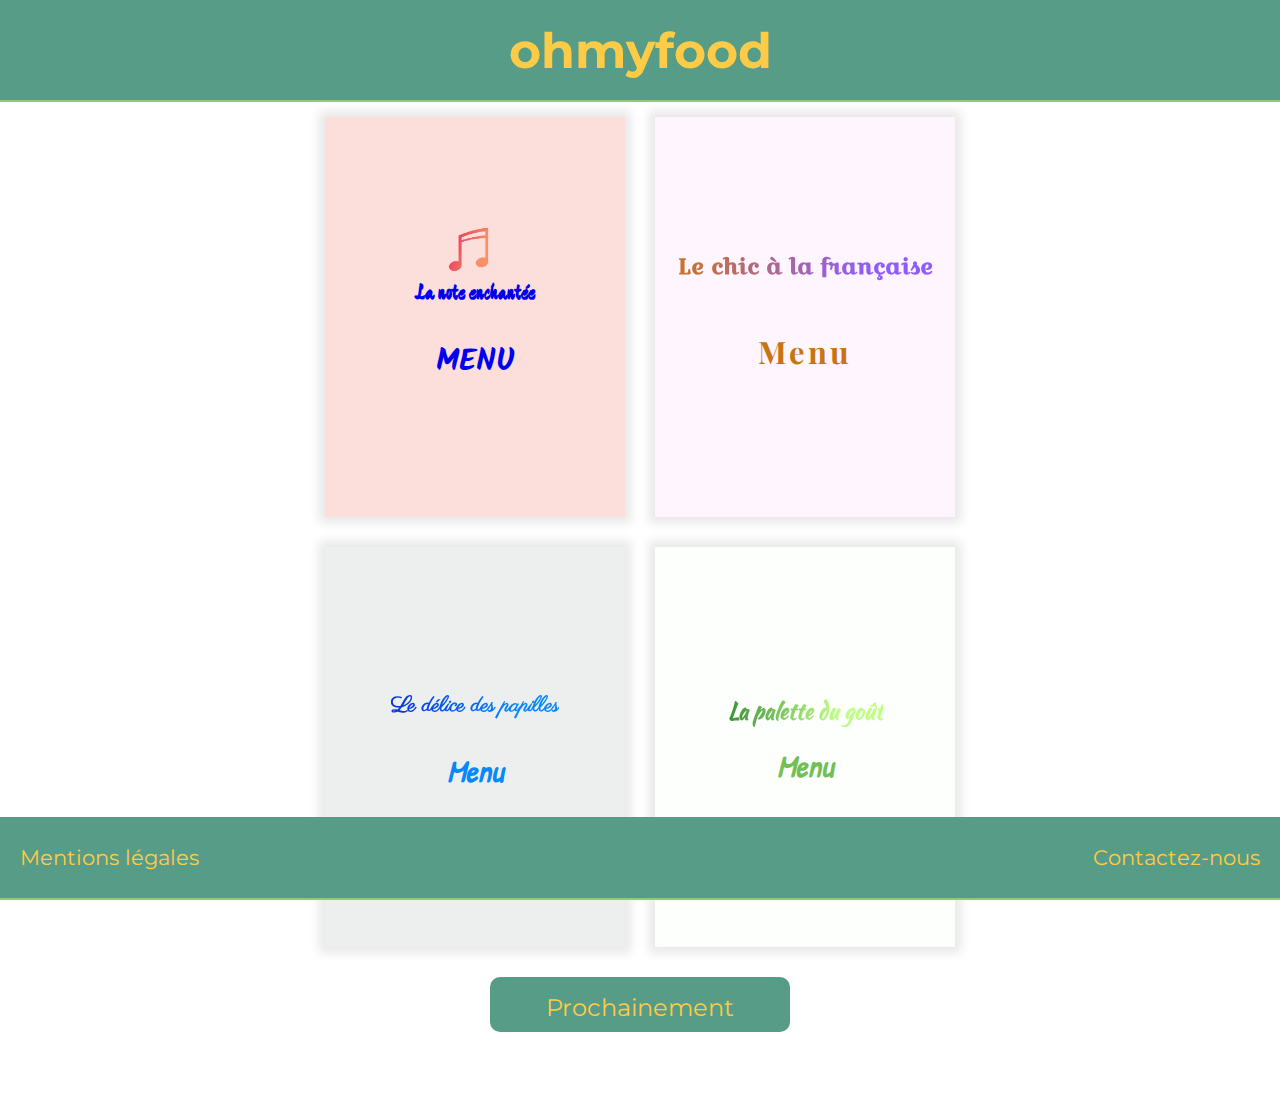
==== commit 5e3723be: "update layout link font family" ====
--- a/index.html
+++ b/index.html
@@ -9,10 +9,11 @@
 
         <title>OhMyFood</title>
 
+        <link href="https://fonts.googleapis.com/css2?family=Croissant+One&family=Devonshire&family=Itim&family=Kalam:wght@300;400&family=Kaushan+Script&family=Montserrat:wght@500&family=Mulish:wght@200&family=Padauk:wght@400;700&family=Parisienne&family=Patrick+Hand&family=Playfair+Display:wght@400;700&display=swap" rel="stylesheet">
+
         <link rel="stylesheet" href="https://cdnjs.cloudflare.com/ajax/libs/font-awesome/5.13.0/css/all.min.css">
         <link rel="stylesheet" href="css/style.css" />
 
-        <link href="https://fonts.googleapis.com/css2?family=Croissant+One&family=Devonshire&family=Itim&family=Kalam:wght@300;400&family=Kaushan+Script&family=Montserrat:wght@500&family=Mulish:wght@200&family=Padauk:wght@400;700&family=Parisienne&family=Patrick+Hand&family=Playfair+Display:wght@400;700&display=swap" rel="stylesheet">
 
     </head>
 
--- a/css/style.css
+++ b/css/style.css
@@ -53,6 +53,26 @@
     }
 }
 
+:root {
+    --color-primary: #579c87;
+    --color-text-primary: #fdcb46;
+    --menu1-background-color: #fcdfdb;
+    --menu1-text-color: black;
+    --menu2-background-color: #fff5fe;
+    --menu2-text-color: #c77412;
+    --starter-menu2-color: #c77412;
+    --main-menu2-color: #a56799;
+    --end-menu2-color: #a68bdf;
+    --menu3-background-color: #edefef;
+    --menu3-text-color: #0887fb;
+    --menu3-title-primary: #0887fb;
+    --menu3-title-secondary: #c2dcf5;
+    --menu4-background-color: #fdfffd;
+    --menu4-text-color: #72bf56;
+    --menu4-title-primary: #72bf56;
+    --menu4-title-secondary: #ddf5d4;
+}
+
 html {
     margin: 0;
     padding: 0;
@@ -75,15 +95,15 @@
 header,
 footer,
 .button {
-    background-color: #579c87;
-    color: #fdcb46;
-    font-family: "Montserrat";
+    background-color: var(--color-primary);
+    color: var(--color-text-primary);
+    font-family: "Montserrat", cursive;
     text-decoration: none;
     width: auto;
 }
 
 .link_header_footer {
-    color: #fdcb46;
+    color: var(--color-text-primary);
     text-decoration: none;
 }
 
@@ -137,7 +157,7 @@
 }
 
 .box1:visited {
-    color: black;
+    color: var(--menu1-text-color)
 }
 
 .size-title-menu {
@@ -153,7 +173,7 @@
     margin: 15px;
     width: 300px;
     height: 400px;
-    background-color: #fcdfdb;
+    background-color: var(--menu1-background-color);
     font-family: "Kalam", cursive;
 }
 
@@ -180,8 +200,8 @@
     margin: 15px;
     width: 300px;
     height: 400px;
-    background-color: #fff5fe;
-    color: #c77412;
+    background-color: var(--menu2-background-color);
+    color: var(--menu2-text-color);
 }
 
 .titlelechic {
@@ -193,7 +213,7 @@
 
 .title-menulechic {
     font-family: "Playfair Display", serif;
-    color: #d17200;
+    color: var(--starter-menu2-color);
     letter-spacing: 0.1em;
 }
 
@@ -205,8 +225,8 @@
     margin: 15px;
     width: 300px;
     height: 400px;
-    background-color: #edefef;
-    color: #0887fb;
+    background-color: var(--menu3-background-color);
+    color: var(--menu3-text-color);
 }
 
 .titleledelice {
@@ -218,7 +238,7 @@
 
 .title-menuledelice {
     font-family: "Patrick Hand", cursive;
-    color: #007cff;
+    color: var(--menu3-title-primary);
     font-style: italic;
     margin-top: 10px;
 }
@@ -231,9 +251,10 @@
     box-shadow: 0 0 10px 6px #e8e8e8;
     width: 300px;
     height: 400px;
-    background-color: #fdfffd;
-    color: #72bf56;
-}
+    background-color: var(--menu4-background-color);
+    color: var(--menu4-text-color);
+}
+
 .titlelapalette {
     font-family: "Kaushan Script", cursive;
     background: linear-gradient(to right, #3d9339 0%, #c0fd87 70%);
@@ -243,7 +264,7 @@
 
 .title-menulapalette {
     font-family: "Patrick Hand", cursive;
-    color: #52c749;
+    color: var(--menu4-title-primary);
     font-style: italic;
     margin-top: 0;
 }
@@ -294,14 +315,14 @@
     margin-right: 20px;
 }
 
-.principal-title {
+.main-title {
     text-decoration: none;
-    color:#fdcb46 ;
+    color: var(--color-text-primary) ;
 }
 
 .link-footer {
     text-decoration: none;
-    color:#fdcb46 ;
+    color: var(--color-text-primary) ;
 }
 
 /*menu la note*/
@@ -318,7 +339,7 @@
     margin-bottom: 100px;
     width: 80%;
     height: 60%;
-    background-color: #fcdfdb;
+    background-color: var(--menu1-background-color);
     box-shadow: 0 0 10px 6px #e8e8e8;
 }
 
@@ -329,7 +350,7 @@
     background-color: transparent;
     text-decoration: none;
     border-bottom: none;
-    color: black;
+    color: var(--menu1-text-color);
 }
 
 ul {
@@ -353,7 +374,8 @@
     height: 90px;
 }
 
-.h2-lanote {
+.title-lanote {
+    font-family: "Devonshire", cursive;
     font-size: 1.6em;
     margin-top: 0;
 }
@@ -364,28 +386,28 @@
     margin-right: 30px;
 }
 
-.h3-1,
-.h3-2,
-.h3-3 {
+.title-starter-1,
+.title-main-2,
+.title-end-3 {
     font-weight: bold;
     background: linear-gradient(to top, #000000 2px, transparent 2px) no-repeat;
     background-size: 0 100%;
     transition: background-size 1s;
-    font-size: 0.9em;
-}
-
-.h3-1:hover,
-.h3-2:hover,
-.h3-3:hover {
+    font-size: 1.2em;
+}
+
+.title-starter-1:hover,
+.title-main-2:hover,
+.title-end-3:hover {
     background-size: 100% 100%;
 }
 
-.h3-1 {
+.title-starter-1 {
     margin-left: 65px;
     margin-right: 65px;
 }
 
-.h3-3 {
+.title-end-3 {
     margin-left: 10px;
     margin-right: 10px;
 }
@@ -404,7 +426,7 @@
 
 .p-lanote {
     margin-bottom: 0;
-    font-size: 1.6em;
+    font-size: 1.4em;
     font-weight: bold;
 }
 
@@ -426,7 +448,7 @@
     box-shadow: 0 0 10px 6px #e8e8e8;
 }
 
-.h2-lechic {
+.title-lechic {
     background: linear-gradient(to right, #c77529 0%, #8f5bfe 95%);
     -webkit-background-clip: text;
     -webkit-text-fill-color: transparent;
@@ -434,38 +456,39 @@
     margin: 80px 0 50px 0;
 }
 
-.h3-starter-lechic {
-    color: #c77529 ;
+.title-starter-lechic {
+    color: var(--starter-menu2-color);
     margin-left: 5px;
     margin-right: 5px;
 }
 
-.color-texte-starter {
-    color: #c77529;
+.color-text-starter {
+    color: var(--starter-menu2-color);
+    margin-bottom: 50px;
+}
+.size-text-lechic{
     font-size: 0.8em;
-    margin-bottom: 50px;
-}
-
-.h3-maincourse-lechic {
-    color: #a56799;
+}
+
+.title-maincourse-lechic {
+    color: var(--main-menu2-color);
     margin-left: 25px;
     margin-right: 25px;
 }
 
 .color-texte-maincourse {
-    color: #a56799;
-    font-size: 0.8em;
+    color: var(--main-menu2-color);
     margin-bottom: 50px;
 }
 
-.h3-desert-lechic {
-    color: #a68bdf;
+.title-desert-lechic {
+    color: var(--end-menu2-color);
     margin-left: 20px;
     margin-right: 20px;
 }
-.h3-starter-lechic,
-.h3-maincourse-lechic,
-.h3-desert-lechic {
+.title-starter-lechic,
+.title-maincourse-lechic,
+.title-desert-lechic {
     font-weight: bold;
     background: linear-gradient(to top, #000000 2px, transparent 2px) no-repeat;
     background-size: 0 100%;
@@ -473,15 +496,14 @@
     font-size: 1em;
 }
 
-.h3-starter-lechic:hover,
-.h3-maincourse-lechic:hover,
-.h3-desert-lechic:hover {
+.title-starter-lechic:hover,
+.title-maincourse-lechic:hover,
+.title-desert-lechic:hover {
     background-size: 100% 100%;
 }
 
 .color-texte-desert {
-    color: #a68bdf;
-    font-size: 0.8em;
+    color: var(--end-menu2-color);
     margin-bottom: 50px;
 }
 
@@ -506,7 +528,7 @@
     box-shadow: 0 0 10px 6px #e8e8e8;
 }
 
-.h2-lapalette {
+.title-lapalette {
     font-family: "Kaushan Script", cursive;
     background: linear-gradient(to right, #3d9339 0%, #c0fd87 70%);
     -webkit-background-clip: text;
@@ -515,44 +537,39 @@
     margin: 80px 0 50px 0;
 }
 
-.h3-lapalette-1 {
-    color: black;
-    font-size: 0.9em;
+.title-starter-lapalette {
     margin-right: 60px;
     margin-left: 60px;
 }
 
-.h3-lapalette-2 {
-    color: black;
-    font-size: 0.9em;
+.title-main-lapalette {
     margin-right: 20px;
     margin-left: 20px;
 }
 
-.h3-lapalette-3 {
-    color: black;
-    font-size: 0.9em;
+.title-end-lapalette {
     margin-right: 5px;
     margin-left: 5px;
 }
 
-.h3-lapalette-1,
-.h3-lapalette-2,
-.h3-lapalette-3 {
+.title-starter-lapalette,
+.title-main-lapalette,
+.title-end-lapalette {
     font-weight: bold;
     background: linear-gradient(to top, #000000 2px, transparent 2px) no-repeat;
     background-size: 0 100%;
     transition: background-size 1s;
     font-size: 1em;
-}
-
-.h3-lapalette-1:hover,
-.h3-lapalette-2:hover,
-.h3-lapalette-3:hover {
+    color: var(--menu1-text-color);
+}
+
+.title-starter-lapalette:hover,
+.title-main-lapalette:hover,
+.title-end-lapalette:hover {
     background-size: 100% 100%;
 }
 
-.texte-lapalette {
+.text-lapalette {
     font-size: 0.8em;
     margin-bottom: 50px;
 }
@@ -579,7 +596,7 @@
     box-shadow: 0 0 10px 6px #e8e8e8;
 }
 
-.h2-ledelice {
+.title-ledelice {
     font-family: "Parisienne", cursive;
     background: linear-gradient(to right, #0431df 0%, #0887fb 75%);
     -webkit-background-clip: text;
@@ -592,7 +609,7 @@
     margin-bottom: 70px;
 }
 
-.h3-ledelice {
+.coursetitle-ledelice {
     font-weight: bold;
     background: linear-gradient(to top, #000000 2px, transparent 2px) no-repeat;
     background-size: 0 100%;
@@ -600,11 +617,11 @@
     font-size: 1em;
 }
 
-.h3-ledelice:hover {
+.coursetitle-ledelice:hover {
     background-size: 100% 100%;
 }
 
-.texte-ledelice {
+.text-ledelice {
     font-size: 0.8em;
     margin-bottom: 50px;
 }
@@ -637,61 +654,46 @@
     }
 
     /*lechic*/
-    .h3-1,
-    .h3-2,
-    .h3-3 {
+
+    .title-starter-lechic,
+    .title-maincourse-lechic,
+    .title-desert-lechic {
         font-size: 1.2em;
     }
 
-    .h3-starter-lechic {
+    .size-title-menu-lechic {
         font-size: 1.5em;
     }
 
-    .color-texte-starter {
+    .size-text-lechic {
         font-size: 1em;
     }
 
-    .h3-maincourse-lechic {
+    /*la palette*/
+
+    .title-starter-lapalette {
         font-size: 1.5em;
     }
 
-    .color-texte-maincourse {
+    .title-main-lapalette {
+        font-size: 1.5em;
+    }
+
+    .title-end-lapalette {
+        font-size: 1.5em;
+    }
+
+    .text-lapalette {
         font-size: 1em;
     }
 
-    .h3-desert-lechic {
+    /*le delice des papilles*/
+
+    .coursetitle-ledelice {
         font-size: 1.5em;
     }
 
-    .color-texte-desert {
-        font-size: 1em;
-    }
-
-    /*la palette*/
-
-    .h3-lapalette-1 {
-        font-size: 1.5em;
-    }
-
-    .h3-lapalette-2 {
-        font-size: 1.5em;
-    }
-
-    .h3-lapalette-3 {
-        font-size: 1.5em;
-    }
-
-    .texte-lapalette {
-        font-size: 1em;
-    }
-
-    /*le delice des papilles*/
-
-    .h3-ledelice {
-        font-size: 1.5em;
-    }
-
-    .texte-ledelice {
+    .text-ledelice {
         font-size: 1em;
     }
 
@@ -714,66 +716,77 @@
 @media screen and (min-width: 768px) {/*lechic*/
 
     /*la note*/
-    .h2-lanote {
+    .title-lanote {
         font-size: 2.4em;
     }
+
+    .title-starter-1,
+    .title-main-2,
+    .title-end-3 {
+        font-size: 1.7em;
+    }
+
+    .p-lanote {
+        font-size: 1.5em;
+    }
+
     /* le chic */
 
-    .h2-lechic {
+    .title-lechic {
         font-size: 2.8em;
     }
 
-    .h3-1,
-    .h3-2,
-    .h3-3 {
+    .title-starter-lechic,
+    .title-maincourse-lechic,
+    .title-desert-lechic {
         font-size: 1.6em;
     }
     
-    .h3-starter-lechic {
+    .title-starter-lechic {
         font-size: 1.8em;
     }
 
-    .color-texte-starter {
+    .color-text-starter {
         font-size: 1.2em;
     }
 
-    .h3-maincourse-lechic {
+    .title-maincourse-lechic {
         font-size: 1.8em;
     }
 
-    .color-texte-maincourse {
+    .color-text-maincourse {
         font-size: 1.2em;
     }
 
-    .h3-desert-lechic {
+    title-desert-lechic {
         font-size: 1.8em;
     }
 
-    .color-texte-desert {
+    .color-text-desert {
         font-size: 1.2em;
     }
 
     /*la palette*/
 
-    .h3-lapalette-1 {
+    .title-starter-lapalette {
         font-size: 1.8em;
     }
 
-    .h3-lapalette-2 {
+    .title-main-lapalette {
         font-size: 1.8em;
     }
 
-    .h3-lapalette-3 {
+    .title-end-lapalette {
         font-size: 1.8em;
     }
 
-    .texte-lapalette {
+    .text-lapalette {
         font-size: 1.5em;
     }
 
     /*le delice*/
-    
-    .texte-ledelice {
+
+    .text-ledelice {
         font-size: 1em;
     }
 }
